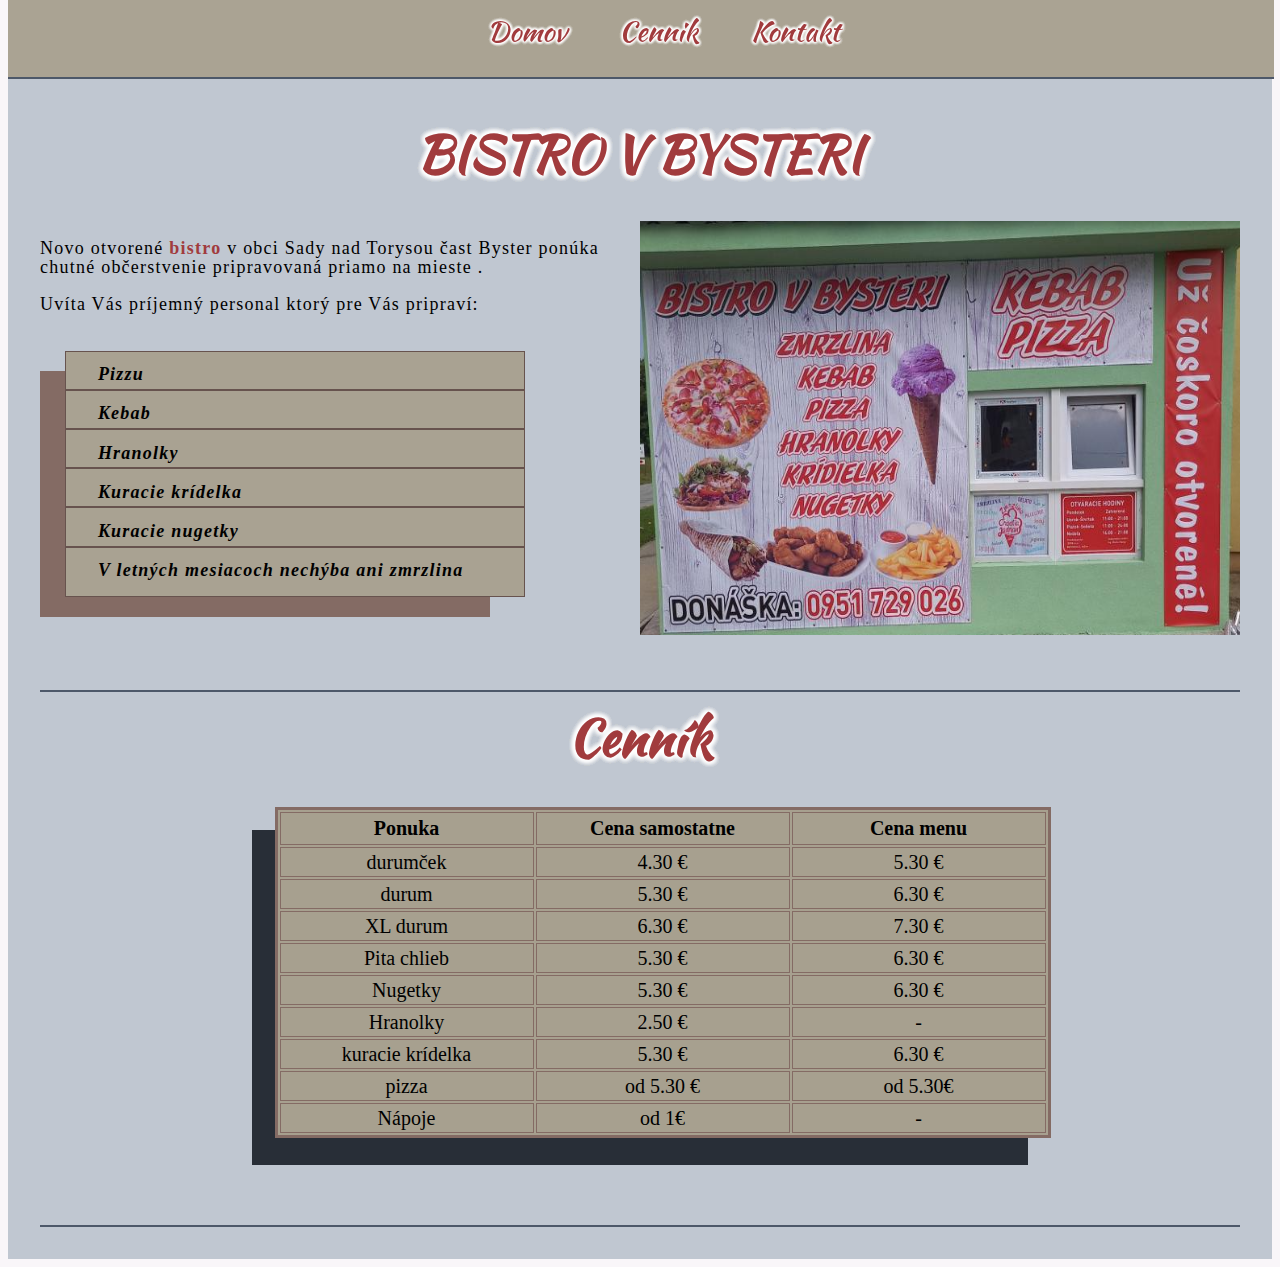
==== index.html @ a3465ba7 "pridanie _general.scss , formatovanie tabulkky" ====
<!DOCTYPE html>
<html lang="en">
<head>
    <meta charset="UTF-8">
    <meta http-equiv="X-UA-Compatible" content="IE=edge">
    <meta name="viewport" content="width=device-width, initial-scale=1.0">
    <link rel="stylesheet" href="scss/style.css">
    <title>Bistro v Bysteri</title>
</head>
<body>
    <nav class="navigation">
         <ul>
            <li> <a href="#">Domov</a></li>
            <li> <a href="#">Cennik </a></li>
            <li> <a href="#">Kontakt </a></li>
        </ul>
    </nav>
    <main>
    <header class="nadpis">
        <h1 class="brand">BISTRO V BYSTERI </h1> 
    </header>
    <div class="container">
        <article class="aboutus">
            <p>Novo otvorené <span>bistro</span> v obci Sady nad Torysou čast Byster ponúka chutné občerstvenie pripravovaná priamo na mieste .</p>
              <p> Uvíta Vás príjemný personal ktorý  pre Vás pripraví: </p>
                    <div class="border">
                        <ul class="menulist">
                            <li>Pizzu </li>
                            <li>Kebab </li>
                            <li>Hranolky</li>
                            <li>Kuracie krídelka </li>
                            <li>Kuracie nugetky</li>
                            <li>V letných mesiacoch nechýba ani zmrzlina </li>
                        </ul>
                    </div>
        </article>

        <img class= "bistro" src="/img/bistro1.png" alt="picture of bistor">
    </div>
    <div class="cennik">
            <h1> Cenník</h1>

    </div>
        <article class="cenniktable">
            <div class="border">
            <table class="table">
                <tr>
                    <th>Ponuka</th>
                    <th>Cena samostatne</th>
                    <th> Cena menu </th>
                </tr>
                <tr>
                    <td>durumček</td>
                    <td>4.30 €</td>
                    <td>5.30 €</td>
                </tr>
                <tr>
                    <td>durum</td>
                    <td>5.30 €</td>
                    <td>6.30 € </td>
                </tr>
                <tr>
                    <td>XL durum</td>
                    <td>6.30 €</td>
                    <td>7.30 €</td>
                </tr>
                <tr>
                    <td>Pita chlieb </td>
                    <td>5.30 €</td>
                    <td>6.30 €</td>
                </tr>
                <tr>
                    <td>Nugetky</td>
                    <td>5.30 €</td>
                    <td>6.30 €</td>
                </tr>
                <tr>
                    <td>Hranolky</td>
                    <td>2.50 €</td>
                    <td> - </td>
                </tr>
                <tr>
                    <td>kuracie krídelka</td>
                    <td>5.30 € </td>
                    <td>6.30 €</td>
                </tr>
                <tr>
                    <td>pizza</td>
                    <td>od 5.30 €</td>
                    <td>od 5.30€</td>
                </tr>
                <tr>
                    <td>Nápoje</td>
                    <td> od 1€ </td>
                    <td> - </td>
                </tr>
               

            </table>
            </div>
        </article>
</main>
</body>


</html>
---- scss/style.css ----
html {
  margin: 0;
  padding: 0;
  -webkit-box-sizing: border-box;
          box-sizing: border-box;
  background-color: #f9f6f9;
  scroll-behavior: smooth;
}

@font-face {
  font-family: KaushanScript;
  src: url(/scss/fonts/KaushanScript.ttf);
}

body {
  font-size: 100%;
  background-color: #c0c7d1;
  line-height: 1.2em;
}

body main {
  margin-top: 4.8em;
  padding: 2em;
}

.navigation ul {
  list-style: none;
  display: -webkit-box;
  display: -ms-flexbox;
  display: flex;
  -webkit-box-orient: horizontal;
  -webkit-box-direction: normal;
      -ms-flex-direction: row;
          flex-direction: row;
  -webkit-box-pack: center;
      -ms-flex-pack: center;
          justify-content: center;
  padding: 1.5em 0.5em 2em 0;
  border-bottom: 0.125em solid #4d5869;
  overflow: hidden;
  position: fixed;
  top: -1.125em;
  width: 98.3%;
  z-index: 200;
  background-color: rgba(167, 160, 143, 0.97);
}

.navigation a {
  text-shadow: 0 0 0.12em #fff, 0 0 0.12em #fff, 0 0 0.12em #fff, 0 0 0.12em #fff, 0 0 0.12em #fff, 0 0 0.12em #fff, 0 0 0.12em #fff, 0 0 0.12em #fff;
  color: #a13b3d;
  font-size: 1.75em;
  padding-left: 1.875em;
  font-family: KaushanScript , 'Lucida Grande', sans-serif;
  text-decoration: none;
  z-index: 250;
}

.navigation:hover, .navigation:active {
  color: #da9b9c;
}

h1 {
  font-family: KaushanScript , 'Lucida Grande', sans-serif;
  font-size: 3.125em;
  color: #a13b3d;
  text-shadow: 0 0 0.12em #fff, 0 0 0.12em #fff, 0 0 0.12em #fff, 0 0 0.12em #fff, 0 0 0.12em #fff, 0 0 0.12em #fff, 0 0 0.12em #fff, 0 0 0.12em #fff;
  text-align: center;
  padding: 0.04em 0 0.48em 0;
}

.container {
  display: -webkit-box;
  display: -ms-flexbox;
  display: flex;
  -webkit-box-orient: horizontal;
  -webkit-box-direction: normal;
      -ms-flex-direction: row;
          flex-direction: row;
  border-bottom: 0.125em solid #4d5869;
  padding-bottom: 3.4375em;
}

span {
  color: #a13b3d;
  font-weight: bold;
}

.aboutus {
  width: 50%;
  font-size: 1.125em;
  letter-spacing: 0.06875em;
}

.aboutus li {
  list-style: none;
  padding: 0.75em 0 0.25em 1.75em;
  background-color: #a9a292;
  width: 104%;
  position: relative;
  top: -1.125em;
  left: -0.8125em;
  border: 1px solid #67534e;
  font-style: italic;
  font-weight: 600;
}

.aboutus li:last-child {
  padding-bottom: 0.875em;
}

.aboutus .border {
  width: 25em;
  background-color: #846b64;
  margin: 0;
  margin-top: 3.125em;
}

.bistro {
  width: 50%;
}

.cenniktable {
  display: -webkit-box;
  display: -ms-flexbox;
  display: flex;
  -webkit-box-pack: center;
      -ms-flex-pack: center;
          justify-content: center;
  width: 100%;
  padding-bottom: 3.75em;
  border-bottom: 0.125em solid #4d5869;
}

.cenniktable .border {
  background-color: #282e37;
  margin-top: 1.5625em;
}

.table {
  display: inline-block;
  border: 0.15625em solid #846b64;
  font-size: 1.25em;
  background-color: #a7a08f;
  position: relative;
  top: -1.125em;
  left: 1.125em;
}

.table th {
  width: 12em;
  height: auto;
  text-align: center;
  padding: 0.30em;
  border: 0.0625em solid #846b64;
}

.table td {
  text-align: center;
  height: auto;
  width: 33%;
  border: 0.05em solid #846b64;
  padding: 0.22em;
}
/*# sourceMappingURL=style.css.map */
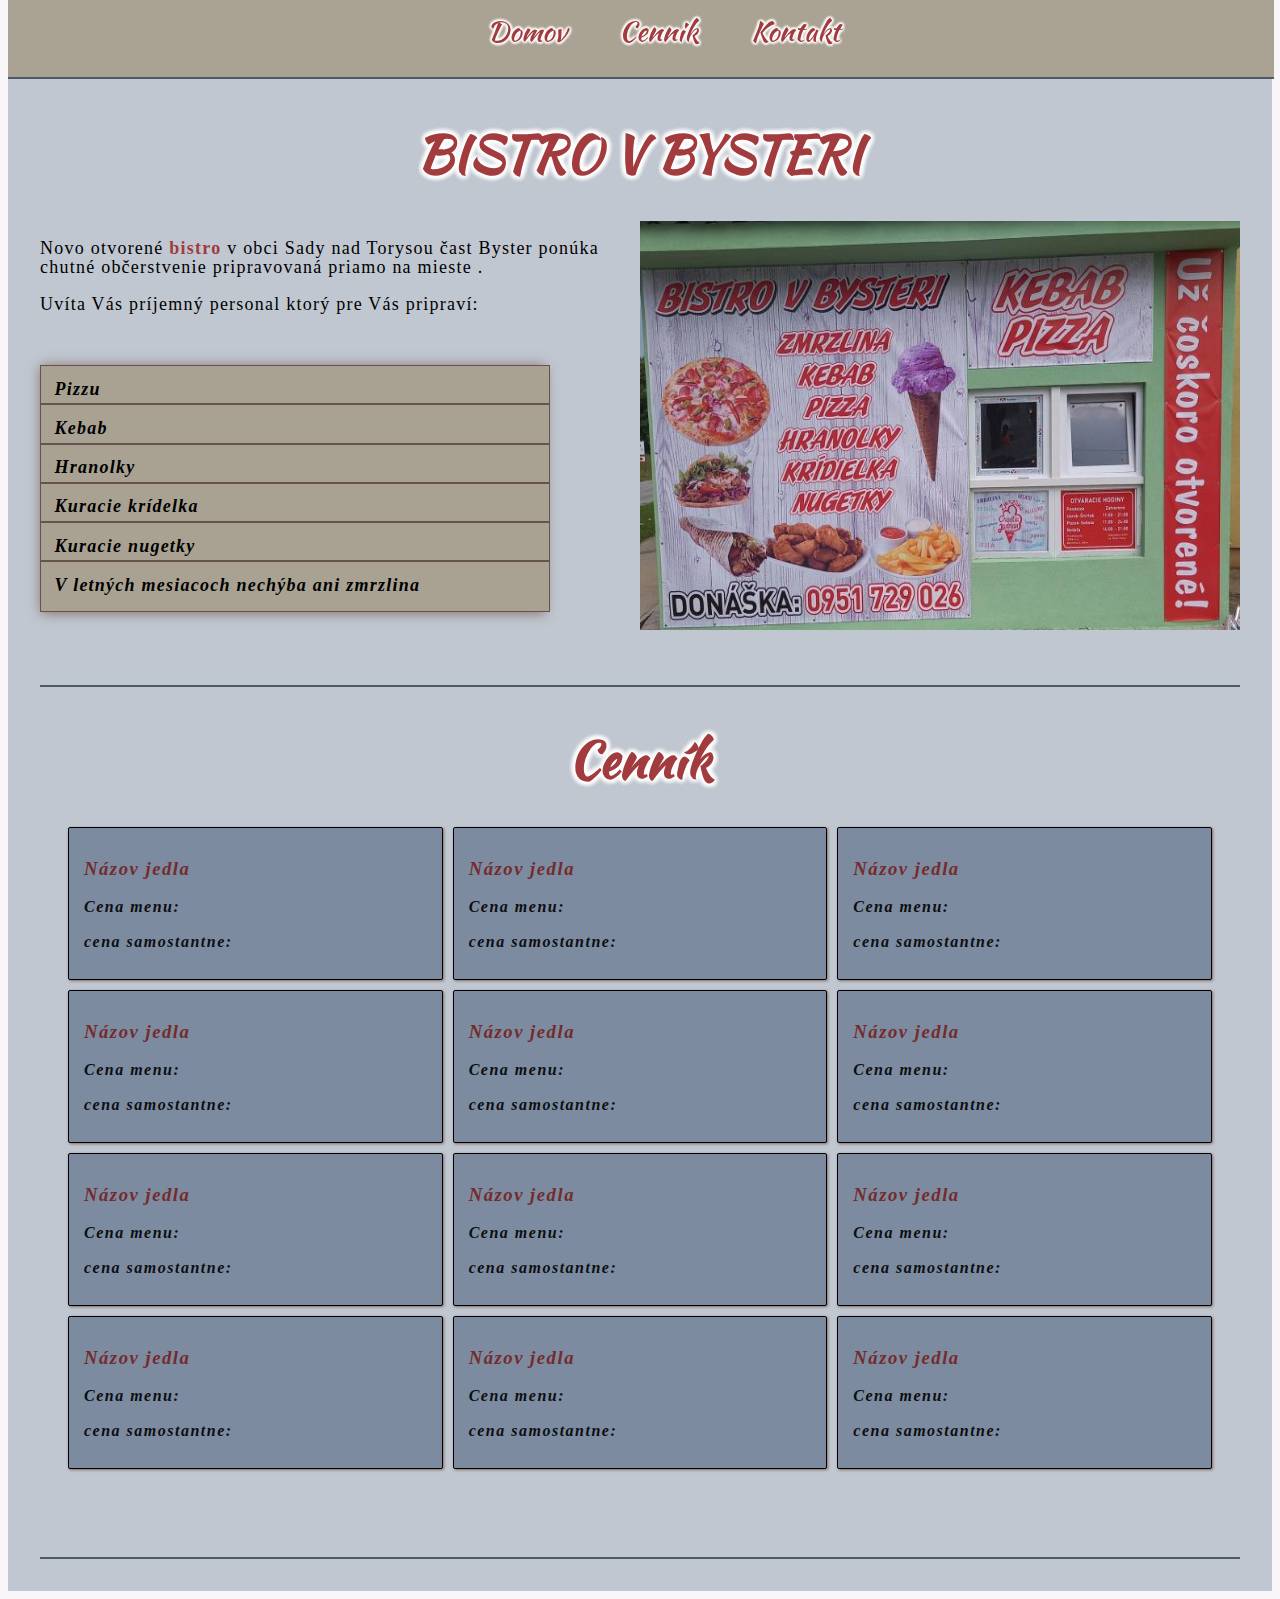
==== commit 028965c5: "zmena cennik rozlozneie uprava do gridu" ====
--- a/index.html
+++ b/index.html
@@ -23,7 +23,6 @@
         <article class="aboutus">
             <p>Novo otvorené <span>bistro</span> v obci Sady nad Torysou čast Byster ponúka chutné občerstvenie pripravovaná priamo na mieste .</p>
               <p> Uvíta Vás príjemný personal ktorý  pre Vás pripraví: </p>
-                    <div class="border">
                         <ul class="menulist">
                             <li>Pizzu </li>
                             <li>Kebab </li>
@@ -32,72 +31,104 @@
                             <li>Kuracie nugetky</li>
                             <li>V letných mesiacoch nechýba ani zmrzlina </li>
                         </ul>
-                    </div>
+                    
         </article>
 
         <img class= "bistro" src="/img/bistro1.png" alt="picture of bistor">
     </div>
     <div class="cennik">
             <h1> Cenník</h1>
-
+        <div class="cennik_grid">
+            <div class="grid_item">
+                <div class="flexovat">
+                <h3>Názov jedla</h3>
+                <p>Cena menu: </p>
+                <p>cena samostantne:</p>
+                </div>
+            </div>
+            <div class="grid_item">
+                <div class="flexovat">
+                <h3>Názov jedla</h3>
+                <p>Cena menu: </p>
+                <p>cena samostantne:</p>
+                </div>
+            </div>
+            <div class="grid_item">
+                <div class="flexovat">
+                <h3>Názov jedla</h3>
+                <p>Cena menu: </p>
+                <p>cena samostantne:</p>
+                </div>
+            </div>
+            <div class="grid_item">
+                <div class="flexovat">
+                <h3>Názov jedla</h3>
+                <p>Cena menu: </p>
+                <p>cena samostantne:</p>
+                </div>
+            </div>
+            <div class="grid_item">
+                <div class="flexovat">
+                <h3>Názov jedla</h3>
+                <p>Cena menu: </p>
+                <p>cena samostantne:</p>
+                </div>
+            </div>
+            <div class="grid_item">
+                <div class="flexovat">
+                <h3>Názov jedla</h3>
+                <p>Cena menu: </p>
+                <p>cena samostantne:</p>
+                </div>
+            </div>
+            <div class="grid_item">
+                <div class="flexovat">
+                <h3>Názov jedla</h3>
+                <p>Cena menu: </p>
+                <p>cena samostantne:</p>
+                </div>
+            </div>
+            <div class="grid_item">
+                <div class="flexovat">
+                <h3>Názov jedla</h3>
+                <p>Cena menu: </p>
+                <p>cena samostantne:</p>
+                </div>
+            </div>
+            <div class="grid_item">
+                <div class="flexovat">
+                <h3>Názov jedla</h3>
+                <p>Cena menu: </p>
+                <p>cena samostantne:</p>
+                </div>
+            </div>
+            <div class="grid_item">
+                <div class="flexovat">
+                <h3>Názov jedla</h3>
+                <p>Cena menu: </p>
+                <p>cena samostantne:</p>
+                </div>
+            </div>
+            <div class="grid_item">
+                <div class="flexovat">
+                <h3>Názov jedla</h3>
+                <p>Cena menu: </p>
+                <p>cena samostantne:</p>
+                </div>
+            </div>
+            <div class="grid_item">
+                <div class="flexovat">
+                <h3>Názov jedla</h3>
+                <p>Cena menu: </p>
+                <p>cena samostantne:</p>
+                </div>
+            </div>
+           
+        </div> 
     </div>
         <article class="cenniktable">
-            <div class="border">
-            <table class="table">
-                <tr>
-                    <th>Ponuka</th>
-                    <th>Cena samostatne</th>
-                    <th> Cena menu </th>
-                </tr>
-                <tr>
-                    <td>durumček</td>
-                    <td>4.30 €</td>
-                    <td>5.30 €</td>
-                </tr>
-                <tr>
-                    <td>durum</td>
-                    <td>5.30 €</td>
-                    <td>6.30 € </td>
-                </tr>
-                <tr>
-                    <td>XL durum</td>
-                    <td>6.30 €</td>
-                    <td>7.30 €</td>
-                </tr>
-                <tr>
-                    <td>Pita chlieb </td>
-                    <td>5.30 €</td>
-                    <td>6.30 €</td>
-                </tr>
-                <tr>
-                    <td>Nugetky</td>
-                    <td>5.30 €</td>
-                    <td>6.30 €</td>
-                </tr>
-                <tr>
-                    <td>Hranolky</td>
-                    <td>2.50 €</td>
-                    <td> - </td>
-                </tr>
-                <tr>
-                    <td>kuracie krídelka</td>
-                    <td>5.30 € </td>
-                    <td>6.30 €</td>
-                </tr>
-                <tr>
-                    <td>pizza</td>
-                    <td>od 5.30 €</td>
-                    <td>od 5.30€</td>
-                </tr>
-                <tr>
-                    <td>Nápoje</td>
-                    <td> od 1€ </td>
-                    <td> - </td>
-                </tr>
-               
 
-            </table>
-            </div>
+            
         </article>
 </main>
 </body>
--- a/scss/style.css
+++ b/scss/style.css
@@ -91,14 +91,15 @@
   letter-spacing: 0.06875em;
 }
 
+.aboutus ul {
+  margin-top: 2.8125em;
+}
+
 .aboutus li {
   list-style: none;
-  padding: 0.75em 0 0.25em 1.75em;
+  padding: 0.75em 0 0.25em 0.75em;
   background-color: #a9a292;
-  width: 104%;
-  position: relative;
-  top: -1.125em;
-  left: -0.8125em;
+  width: 98%;
   border: 1px solid #67534e;
   font-style: italic;
   font-weight: 600;
@@ -108,11 +109,11 @@
   padding-bottom: 0.875em;
 }
 
-.aboutus .border {
-  width: 25em;
-  background-color: #846b64;
-  margin: 0;
-  margin-top: 3.125em;
+.aboutus .menulist {
+  margin-right: 5.3125em;
+  padding-left: 0px;
+  -webkit-box-shadow: 1px 1px 12px #846b64;
+          box-shadow: 1px 1px 12px #846b64;
 }
 
 .bistro {
@@ -134,31 +135,38 @@
 .cenniktable .border {
   background-color: #282e37;
   margin-top: 1.5625em;
+  border-radius: 0.375em;
 }
 
-.table {
-  display: inline-block;
-  border: 0.15625em solid #846b64;
-  font-size: 1.25em;
-  background-color: #a7a08f;
-  position: relative;
-  top: -1.125em;
-  left: 1.125em;
+.cennik {
+  padding: 1.75em;
 }
 
-.table th {
-  width: 12em;
-  height: auto;
-  text-align: center;
-  padding: 0.30em;
-  border: 0.0625em solid #846b64;
+.cennik_grid {
+  display: -ms-grid;
+  display: grid;
+  -ms-grid-columns: 1fr 1fr 1fr;
+      grid-template-columns: 1fr 1fr 1fr;
+  width: 100%;
+  row-gap: 0.625em;
+  -webkit-column-gap: 0.625em;
+          column-gap: 0.625em;
 }
 
-.table td {
-  text-align: center;
-  height: auto;
-  width: 33%;
-  border: 0.05em solid #846b64;
-  padding: 0.22em;
+.cennik_grid .grid_item {
+  border: 1px solid black;
+  background-color: #7c8ba0;
+  padding: 0.75em 0.9375em;
+  -webkit-box-shadow: 1px 1px 3px #846b64;
+          box-shadow: 1px 1px 3px #846b64;
+  border-radius: 0.125em;
+  color: #0c0e11;
+  font-weight: 700;
+  font-style: italic;
+  letter-spacing: 0.09375em;
+}
+
+.cennik_grid h3 {
+  color: #742b2c;
 }
 /*# sourceMappingURL=style.css.map */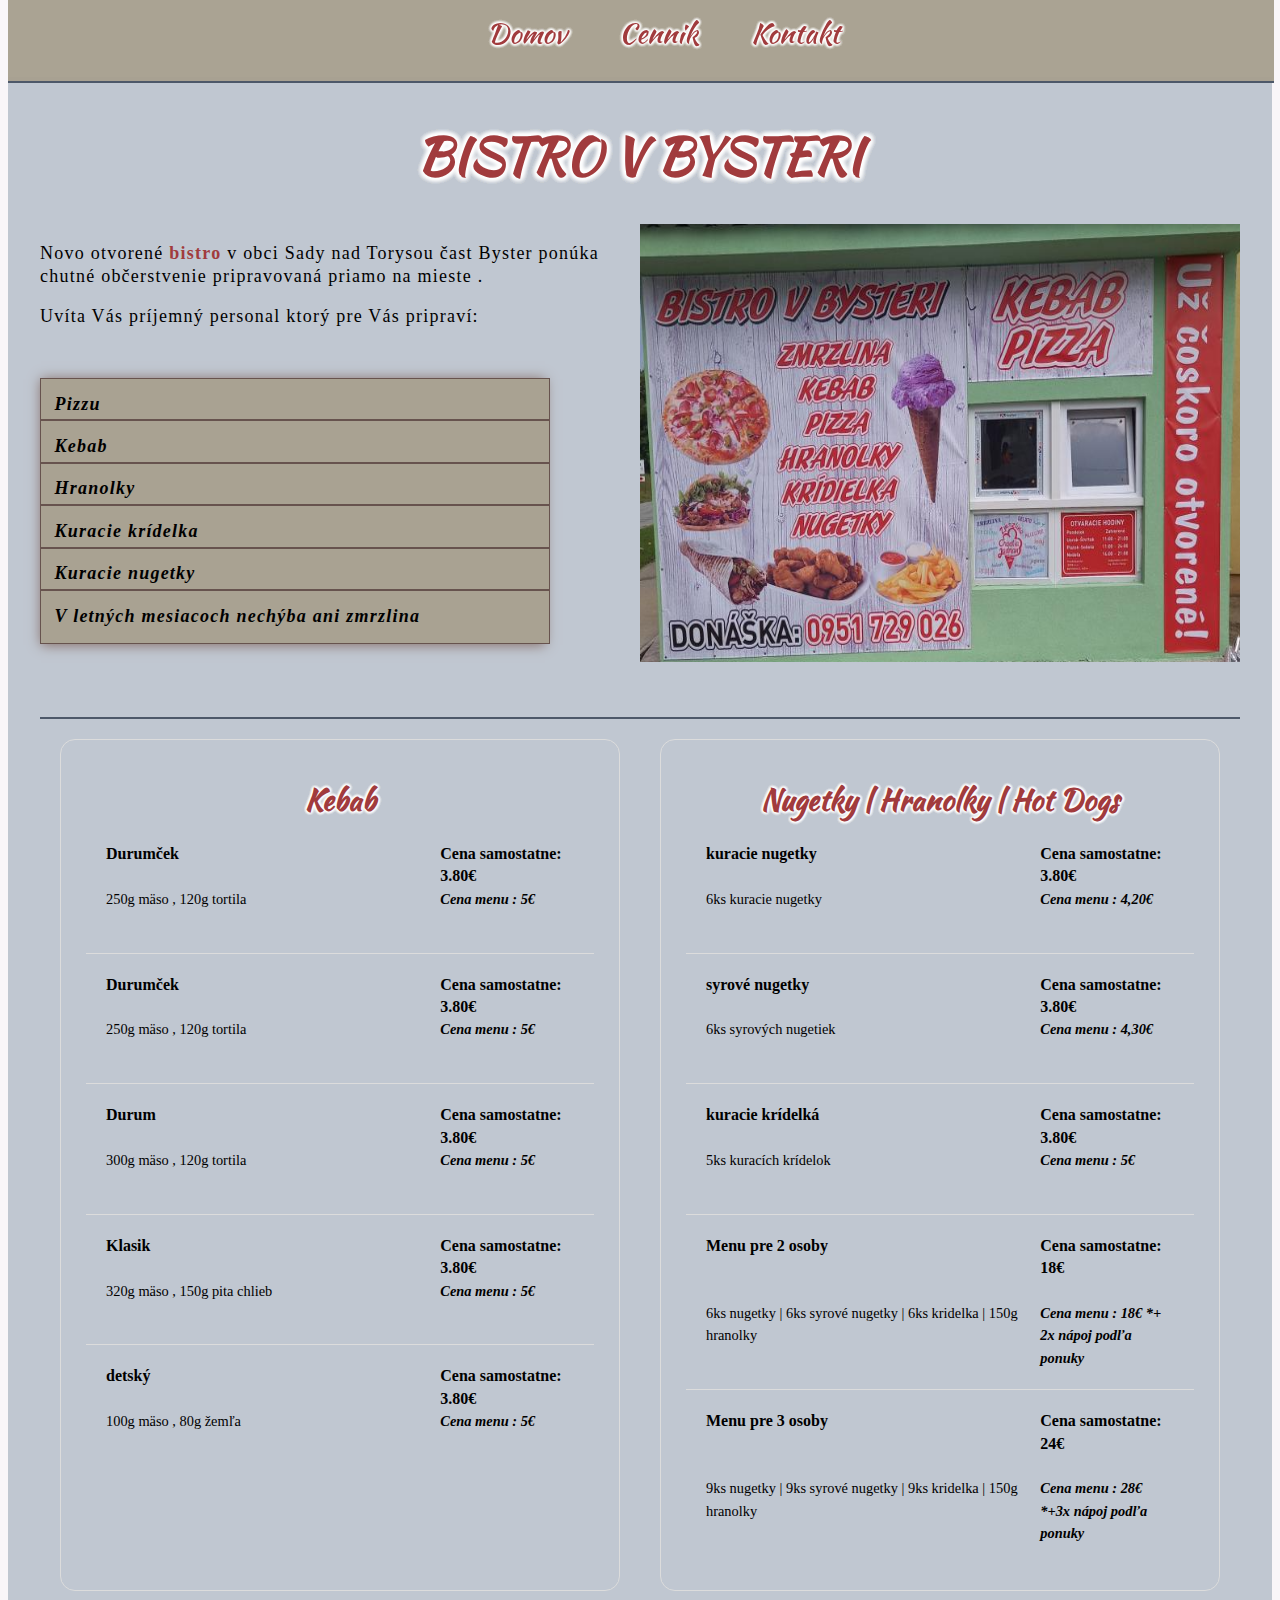
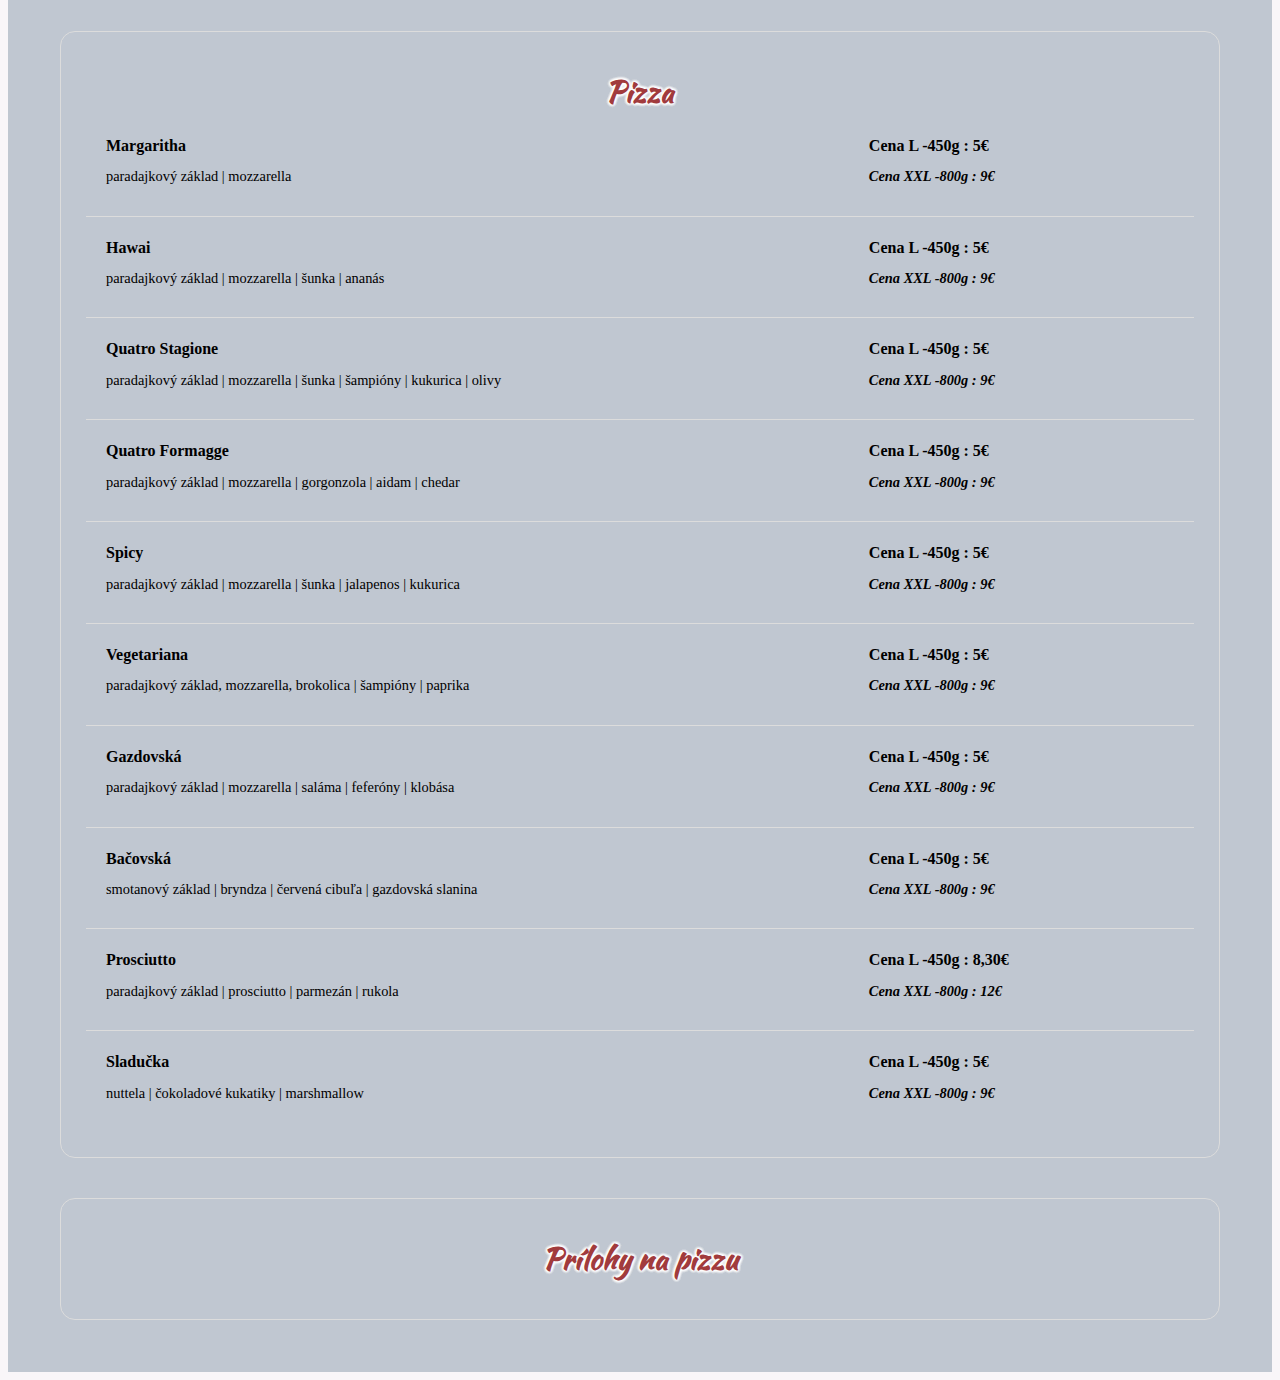
==== commit 18683cfd: "adding of prices" ====
--- a/index.html
+++ b/index.html
@@ -22,7 +22,7 @@
     <div class="container">
         <article class="aboutus">
             <p>Novo otvorené <span>bistro</span> v obci Sady nad Torysou čast Byster ponúka chutné občerstvenie pripravovaná priamo na mieste .</p>
-              <p> Uvíta Vás príjemný personal ktorý  pre Vás pripraví: </p>
+            <p> Uvíta Vás príjemný personal ktorý  pre Vás pripraví: </p>
                         <ul class="menulist">
                             <li>Pizzu </li>
                             <li>Kebab </li>
@@ -34,101 +34,190 @@
                     
         </article>
 
-        <img class= "bistro" src="/img/bistro1.png" alt="picture of bistor">
+        <img class= "bistro" src="./img/bistro1.png" alt="picture of bistor">
     </div>
-    <div class="cennik">
-            <h1> Cenník</h1>
-        <div class="cennik_grid">
-            <div class="grid_item">
-                <div class="flexovat">
-                <h3>Názov jedla</h3>
-                <p>Cena menu: </p>
-                <p>cena samostantne:</p>
-                </div>
-            </div>
-            <div class="grid_item">
-                <div class="flexovat">
-                <h3>Názov jedla</h3>
-                <p>Cena menu: </p>
-                <p>cena samostantne:</p>
-                </div>
-            </div>
-            <div class="grid_item">
-                <div class="flexovat">
-                <h3>Názov jedla</h3>
-                <p>Cena menu: </p>
-                <p>cena samostantne:</p>
-                </div>
-            </div>
-            <div class="grid_item">
-                <div class="flexovat">
-                <h3>Názov jedla</h3>
-                <p>Cena menu: </p>
-                <p>cena samostantne:</p>
-                </div>
-            </div>
-            <div class="grid_item">
-                <div class="flexovat">
-                <h3>Názov jedla</h3>
-                <p>Cena menu: </p>
-                <p>cena samostantne:</p>
-                </div>
-            </div>
-            <div class="grid_item">
-                <div class="flexovat">
-                <h3>Názov jedla</h3>
-                <p>Cena menu: </p>
-                <p>cena samostantne:</p>
-                </div>
-            </div>
-            <div class="grid_item">
-                <div class="flexovat">
-                <h3>Názov jedla</h3>
-                <p>Cena menu: </p>
-                <p>cena samostantne:</p>
-                </div>
-            </div>
-            <div class="grid_item">
-                <div class="flexovat">
-                <h3>Názov jedla</h3>
-                <p>Cena menu: </p>
-                <p>cena samostantne:</p>
-                </div>
-            </div>
-            <div class="grid_item">
-                <div class="flexovat">
-                <h3>Názov jedla</h3>
-                <p>Cena menu: </p>
-                <p>cena samostantne:</p>
-                </div>
-            </div>
-            <div class="grid_item">
-                <div class="flexovat">
-                <h3>Názov jedla</h3>
-                <p>Cena menu: </p>
-                <p>cena samostantne:</p>
-                </div>
-            </div>
-            <div class="grid_item">
-                <div class="flexovat">
-                <h3>Názov jedla</h3>
-                <p>Cena menu: </p>
-                <p>cena samostantne:</p>
-                </div>
-            </div>
-            <div class="grid_item">
-                <div class="flexovat">
-                <h3>Názov jedla</h3>
-                <p>Cena menu: </p>
-                <p>cena samostantne:</p>
-                </div>
-            </div>
-           
-        </div> 
-    </div>
-        <article class="cenniktable">
-
+
+    <article class="price">
+        <div class="foodcategory">
+            <h2 class="category_descripton">Kebab</h2>
+            <div class="grid">
+                <div class="grid_item">
+                    <div class="name">Durumček</div>
+                    <div class="weight">250g mäso , 120g tortila</div>
+                    <div class="price_menu">Cena menu : 5€</div>
+                    <div class="price_alone">Cena samostatne: 3.80€</div>
+                </div>
+            </div>
+            <div class="grid">
+                <div class="grid_item">
+                    <div class="name">Durumček</div>
+                    <div class="weight">250g mäso , 120g tortila</div>
+                    <div class="price_menu">Cena menu : 5€</div>
+                    <div class="price_alone">Cena samostatne: 3.80€</div>
+                </div>
+            </div>
+            <div class="grid">
+                <div class="grid_item">
+                    <div class="name">Durum</div>
+                    <div class="weight">300g mäso , 120g tortila</div>
+                    <div class="price_menu">Cena menu : 5€</div>
+                    <div class="price_alone">Cena samostatne: 3.80€</div>
+                </div>
+            </div>
+            <div class="grid">
+                <div class="grid_item">
+                    <div class="name">Klasik</div>
+                    <div class="weight">320g mäso , 150g pita chlieb</div>
+                    <div class="price_menu">Cena menu : 5€</div>
+                    <div class="price_alone">Cena samostatne: 3.80€</div>
+                </div>
+            </div>
+            <div class="grid">
+                <div class="grid_item">
+                    <div class="name">detský</div>
+                    <div class="weight">100g mäso , 80g žemľa</div>
+                    <div class="price_menu">Cena menu : 5€</div>
+                    <div class="price_alone">Cena samostatne: 3.80€</div>
+                </div>
+            </div>
             
+        </div>
+        <div class="foodcategory">
+            <h2 class="category_descripton">Nugetky | Hranolky | Hot Dogs</h2>
+            <div class="grid">
+                <div class="grid_item">
+                    <div class="name">kuracie nugetky</div>
+                    <div class="weight">6ks kuracie nugetky </div>
+                    <div class="price_menu">Cena menu : 4,20€</div>
+                    <div class="price_alone">Cena samostatne: 3.80€</div>
+                </div>
+            </div>
+            <div class="grid">
+                <div class="grid_item">
+                    <div class="name">syrové  nugetky</div>
+                    <div class="weight"> 6ks syrových nugetiek </div>
+                    <div class="price_menu">Cena menu : 4,30€</div>
+                    <div class="price_alone">Cena samostatne: 3.80€</div>
+                </div>
+            </div>
+            <div class="grid">
+                <div class="grid_item">
+                    <div class="name">kuracie krídelká</div>
+                    <div class="weight">5ks kuracích krídelok </div>
+                    <div class="price_menu">Cena menu : 5€</div>
+                    <div class="price_alone">Cena samostatne: 3.80€</div>
+                </div>
+            </div>
+            <div class="grid">
+                <div class="grid_item">
+                    <div class="name">Menu pre 2 osoby </div>
+                    <div class="weight"> 6ks nugetky | 6ks syrové nugetky | 6ks kridelka | 150g hranolky  </div>
+                    <div class="price_menu">Cena menu : 18€ *+ 2x nápoj podľa ponuky</div>
+                    <div class="price_alone">Cena samostatne: 18€</div>
+                </div>
+            </div>
+            <div class="grid">
+                <div class="grid_item">
+                    <div class="name">Menu pre 3 osoby </div>
+                    <div class="weight"> 9ks nugetky | 9ks syrové nugetky | 9ks kridelka | 150g hranolky  </div>
+                    <div class="price_menu">Cena menu : 28€ *+3x nápoj podľa ponuky</div>
+                    <div class="price_alone">Cena samostatne: 24€</div>
+                </div>
+            </div>
+        </div>
+
+        <div class="foodcategory pizza">
+            <h2 class="category_descripton "> Pizza</h2>
+                <div class="grid">
+                    <div class="grid_item">
+                        <div class="name"> Margaritha </div>
+                        <div class="weight"> paradajkový základ | mozzarella </div>
+                        <div class="price_menu">Cena XXL -800g : 9€ </div>
+                        <div class="price_alone">Cena L -450g : 5€</div>
+                </div>
+            </div>
+                <div class="grid">
+                    <div class="grid_item">
+                        <div class="name"> Hawai </div>
+                        <div class="weight"> paradajkový základ | mozzarella | šunka | ananás </div>
+                        <div class="price_menu">Cena XXL -800g : 9€ </div>
+                        <div class="price_alone">Cena L -450g : 5€</div>
+                </div>
+            </div>
+                <div class="grid">
+                    <div class="grid_item">
+                        <div class="name"> Quatro Stagione </div>
+                        <div class="weight"> paradajkový základ | mozzarella  | šunka | šampióny  | kukurica | olivy </div>
+                        <div class="price_menu">Cena XXL -800g : 9€ </div>
+                        <div class="price_alone">Cena L -450g : 5€</div>
+                </div>
+            </div>
+                <div class="grid">
+                    <div class="grid_item">
+                        <div class="name"> Quatro Formagge </div>
+                        <div class="weight"> paradajkový základ | mozzarella | gorgonzola | aidam | chedar </div>
+                        <div class="price_menu">Cena XXL -800g : 9€ </div>
+                        <div class="price_alone">Cena L -450g : 5€</div>
+                </div>
+            </div>
+                <div class="grid">
+                    <div class="grid_item">
+                        <div class="name"> Spicy </div>
+                        <div class="weight"> paradajkový základ | mozzarella | šunka | jalapenos | kukurica </div>
+                        <div class="price_menu">Cena XXL -800g : 9€ </div>
+                        <div class="price_alone">Cena L -450g : 5€</div>
+                </div>
+            </div>
+                <div class="grid">
+                    <div class="grid_item">
+                        <div class="name"> Vegetariana </div>
+                        <div class="weight"> paradajkový základ, mozzarella, brokolica | šampióny | paprika </div>
+                        <div class="price_menu">Cena XXL -800g : 9€ </div>
+                        <div class="price_alone">Cena L -450g : 5€</div>
+                </div>
+            </div>
+                <div class="grid">
+                    <div class="grid_item">
+                        <div class="name"> Gazdovská </div>
+                        <div class="weight"> paradajkový základ | mozzarella | saláma | feferóny | klobása </div>
+                        <div class="price_menu">Cena XXL -800g : 9€ </div>
+                        <div class="price_alone">Cena L -450g : 5€</div>
+                </div>
+            </div>
+                <div class="grid">
+                    <div class="grid_item">
+                        <div class="name"> Bačovská  </div>
+                        <div class="weight"> smotanový základ | bryndza | červená cibuľa | gazdovská slanina </div>
+                        <div class="price_menu">Cena XXL -800g : 9€ </div>
+                        <div class="price_alone">Cena L -450g : 5€</div>
+                </div>
+            </div>
+                <div class="grid">
+                    <div class="grid_item">
+                        <div class="name"> Prosciutto </div>
+                        <div class="weight"> paradajkový základ | prosciutto | parmezán | rukola </div>
+                        <div class="price_menu">Cena XXL -800g : 12€ </div>
+                        <div class="price_alone">Cena L -450g : 8,30€</div>
+                </div>
+            </div>
+                <div class="grid">
+                    <div class="grid_item">
+                        <div class="name"> Sladučka</div>
+                        <div class="weight"> nuttela | čokoladové kukatiky | marshmallow  </div>
+                        <div class="price_menu">Cena XXL -800g : 9€ </div>
+                        <div class="price_alone">Cena L -450g : 5€</div>
+                </div>
+            </div>
+        
+        </div>
+
+        <div class="foodcategory pizza_add">
+            <h2 class="category_descripton"> Prílohy na pizzu </h2>
+
+        
+
+    </article>
+    
         </article>
 </main>
 </body>
--- a/scss/style.css
+++ b/scss/style.css
@@ -15,7 +15,7 @@
 body {
   font-size: 100%;
   background-color: #c0c7d1;
-  line-height: 1.2em;
+  line-height: 1.4em;
 }
 
 body main {
@@ -138,35 +138,96 @@
   border-radius: 0.375em;
 }
 
-.cennik {
-  padding: 1.75em;
-}
-
-.cennik_grid {
+.price {
   display: -ms-grid;
   display: grid;
-  -ms-grid-columns: 1fr 1fr 1fr;
-      grid-template-columns: 1fr 1fr 1fr;
-  width: 100%;
-  row-gap: 0.625em;
-  -webkit-column-gap: 0.625em;
-          column-gap: 0.625em;
-}
-
-.cennik_grid .grid_item {
-  border: 1px solid black;
-  background-color: #7c8ba0;
-  padding: 0.75em 0.9375em;
-  -webkit-box-shadow: 1px 1px 3px #846b64;
-          box-shadow: 1px 1px 3px #846b64;
-  border-radius: 0.125em;
-  color: #0c0e11;
+  -ms-grid-columns: 1fr 1fr;
+      grid-template-columns: 1fr 1fr;
+  height: 100%;
+  max-width: 100%;
+  -webkit-box-pack: center;
+      -ms-flex-pack: center;
+          justify-content: center;
+}
+
+.foodcategory {
+  border: 1px solid #dcdcdc;
+  border-radius: 0.9375em;
+  padding: 1.5625em;
+  margin: 1.25em;
+}
+
+.foodcategory.pizza {
+  -ms-grid-column: 1;
+  -ms-grid-column-span: 2;
+  grid-column: 1/3;
+  -ms-grid-row: 2;
+  -ms-grid-row-span: 1;
+  grid-row: 2/3;
+}
+
+.foodcategory.pizza_add {
+  -ms-grid-column: 1;
+  -ms-grid-column-span: 2;
+  grid-column: 1/3;
+}
+
+.category_descripton {
+  text-shadow: 0 0 0.12em #fff, 0 0 0.12em #fff, 0 0 0.12em #fff, 0 0 0.12em #fff, 0 0 0.12em #fff, 0 0 0.12em #fff, 0 0 0.12em #fff, 0 0 0.12em #fff;
+  font-weight: 900;
+  font-size: 180%;
+  text-align: center;
+  font-family: KaushanScript, 'Lucida Grande', sans-serif;
+  color: #a13b3d;
+}
+
+.grid {
+  border-bottom: 1px solid #dcdcdc;
+}
+
+.grid:nth-last-child(1) {
+  border-bottom: none;
+}
+
+.grid_item {
+  display: -ms-grid;
+  display: grid;
+  -ms-grid-columns: 1.5fr 0.6fr;
+      grid-template-columns: 1.5fr 0.6fr;
+  -ms-grid-rows: 1fr 1fr;
+      grid-template-rows: 1fr 1fr;
+  padding: 0.5em;
+  margin: 0.75em;
+}
+
+.grid_item .name {
+  -ms-grid-row: 1;
+  -ms-grid-row-span: 1;
+  grid-row: 1/2;
+  font-weight: 900;
+  padding-bottom: 0.5em;
+}
+
+.grid_item .weight {
+  -ms-grid-row: 2;
+  -ms-grid-row-span: 1;
+  grid-row: 2/3;
+  font-size: 90%;
+}
+
+.grid_item .price_menu {
+  -ms-grid-column: 2;
+  -ms-grid-column-span: 1;
+  grid-column: 2/3;
+  -ms-grid-row: 2;
+  -ms-grid-row-span: 1;
+  grid-row: 2/3;
+  font-size: 90%;
+  font-style: italic;
   font-weight: 700;
-  font-style: italic;
-  letter-spacing: 0.09375em;
-}
-
-.cennik_grid h3 {
-  color: #742b2c;
+}
+
+.grid_item .price_alone {
+  font-weight: 900;
 }
 /*# sourceMappingURL=style.css.map */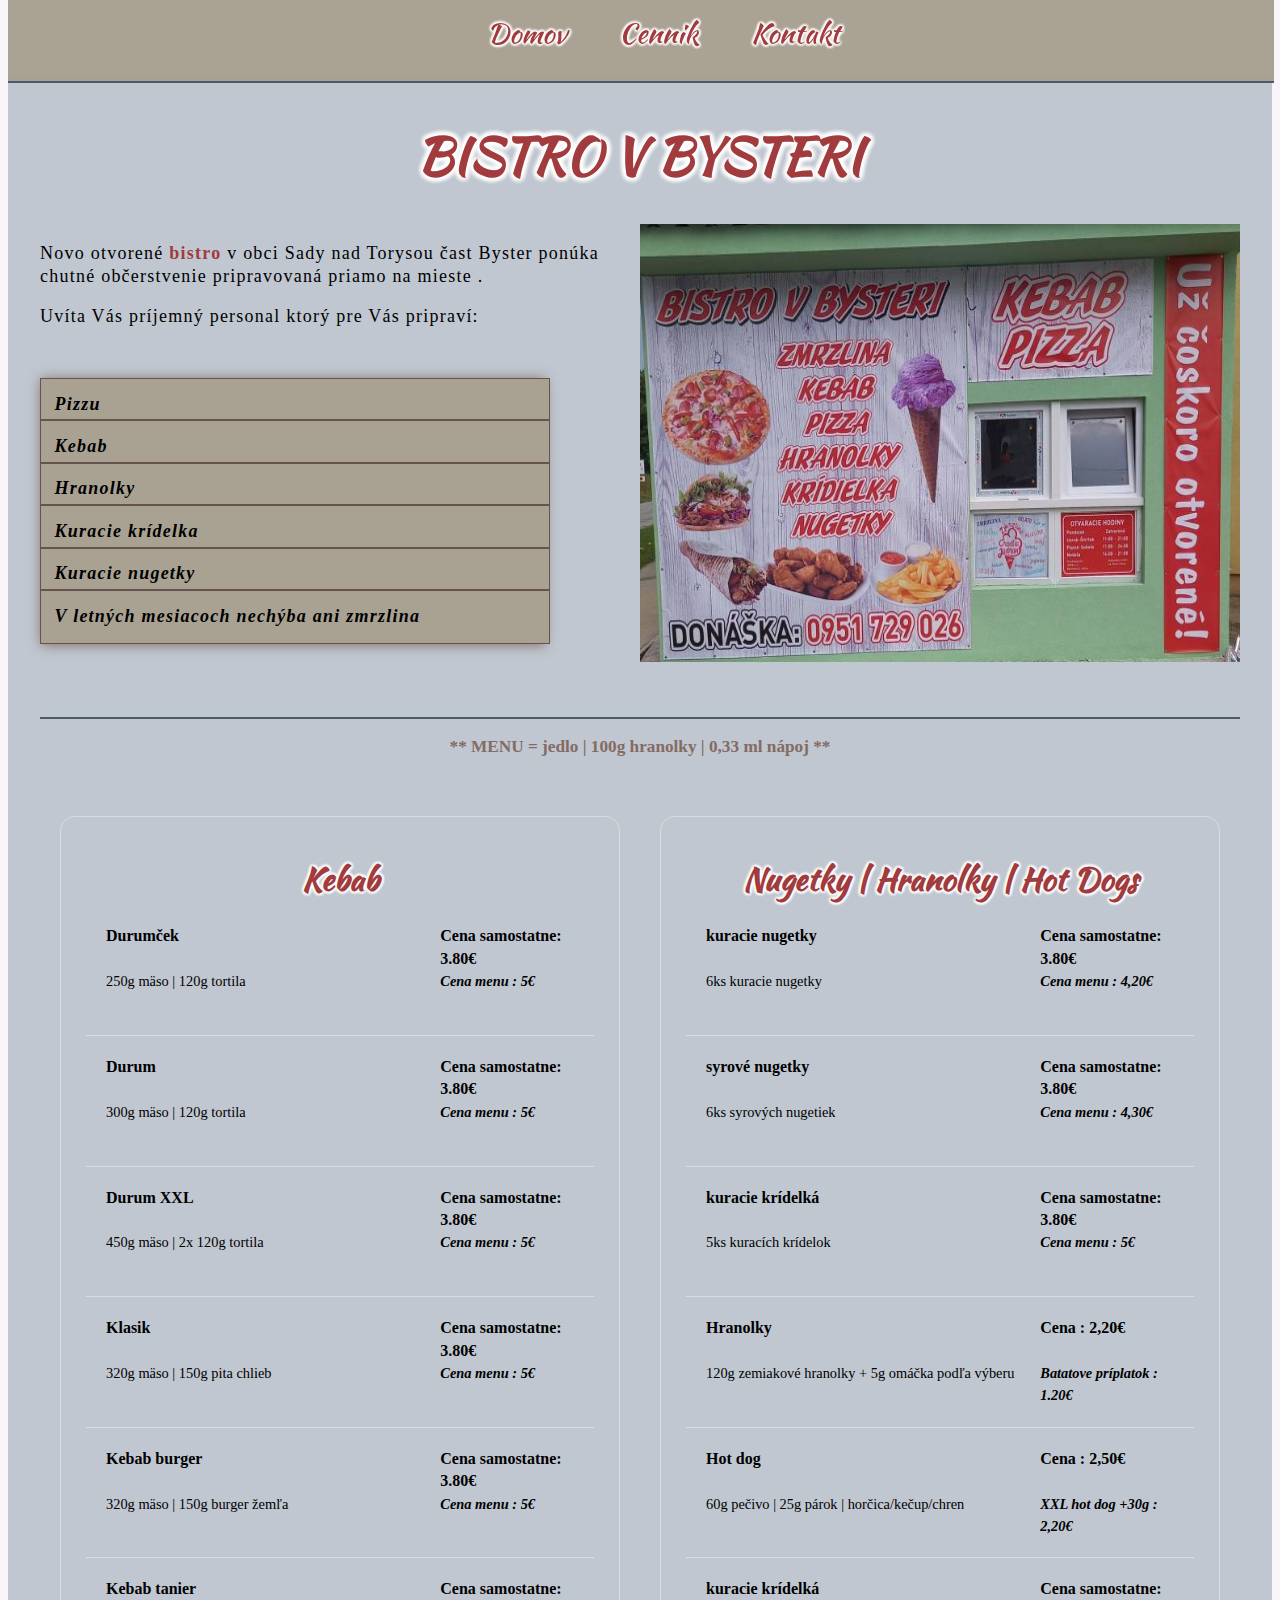
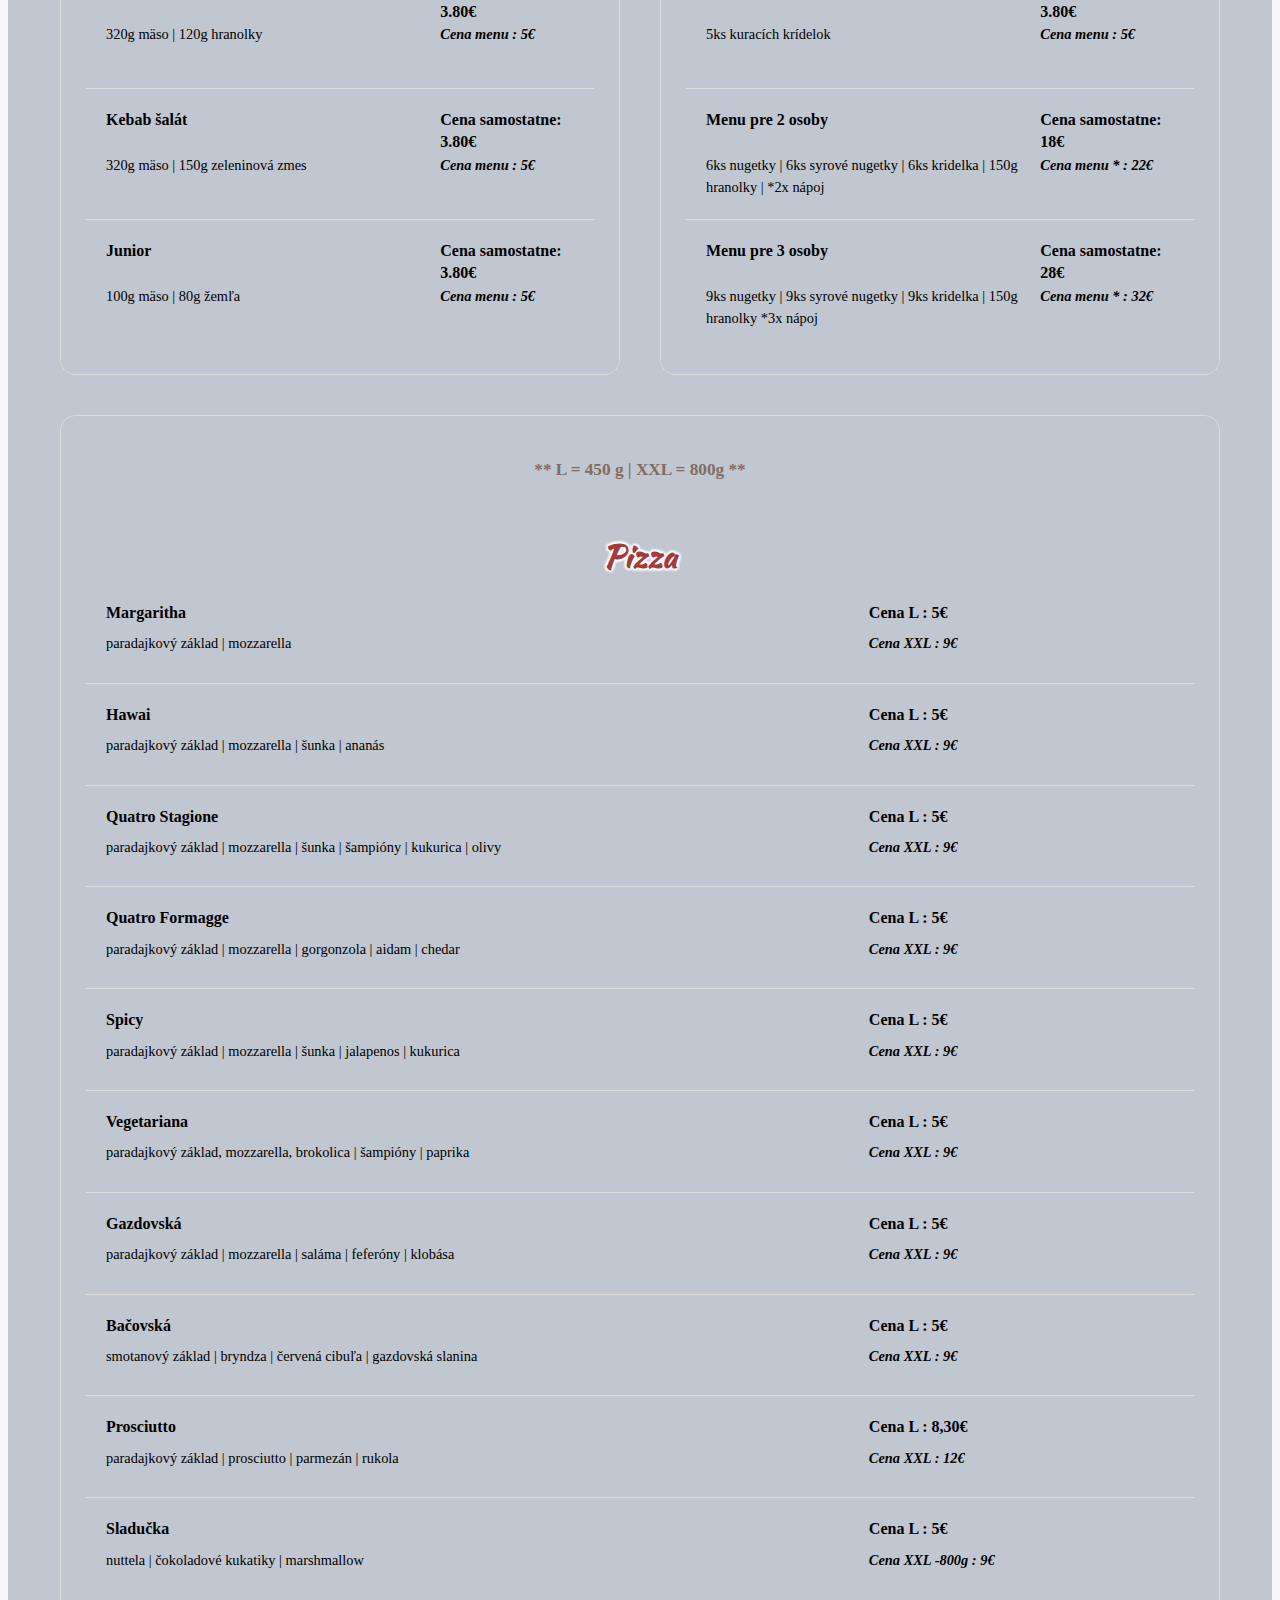
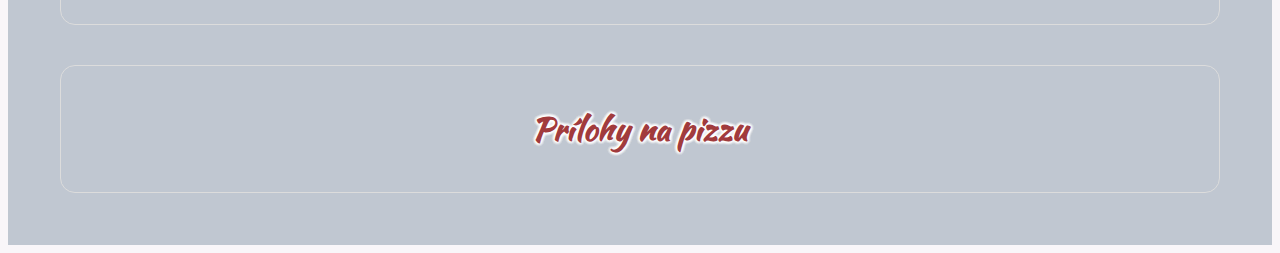
==== commit 3e831b17: "adding notes about menu/weight of pizza" ====
--- a/index.html
+++ b/index.html
@@ -38,20 +38,14 @@
     </div>
 
     <article class="price">
+        <div class="menu_note"><h3> ** MENU =  jedlo  | 100g hranolky | 0,33 ml nápoj **</h3></div>
         <div class="foodcategory">
+            
             <h2 class="category_descripton">Kebab</h2>
             <div class="grid">
                 <div class="grid_item">
                     <div class="name">Durumček</div>
-                    <div class="weight">250g mäso , 120g tortila</div>
-                    <div class="price_menu">Cena menu : 5€</div>
-                    <div class="price_alone">Cena samostatne: 3.80€</div>
-                </div>
-            </div>
-            <div class="grid">
-                <div class="grid_item">
-                    <div class="name">Durumček</div>
-                    <div class="weight">250g mäso , 120g tortila</div>
+                    <div class="weight">250g mäso | 120g tortila</div>
                     <div class="price_menu">Cena menu : 5€</div>
                     <div class="price_alone">Cena samostatne: 3.80€</div>
                 </div>
@@ -59,7 +53,15 @@
             <div class="grid">
                 <div class="grid_item">
                     <div class="name">Durum</div>
-                    <div class="weight">300g mäso , 120g tortila</div>
+                    <div class="weight">300g mäso | 120g tortila</div>
+                    <div class="price_menu">Cena menu : 5€</div>
+                    <div class="price_alone">Cena samostatne: 3.80€</div>
+                </div>
+            </div>
+            <div class="grid">
+                <div class="grid_item">
+                    <div class="name">Durum XXL </div>
+                    <div class="weight">450g mäso | 2x 120g tortila</div>
                     <div class="price_menu">Cena menu : 5€</div>
                     <div class="price_alone">Cena samostatne: 3.80€</div>
                 </div>
@@ -67,19 +69,44 @@
             <div class="grid">
                 <div class="grid_item">
                     <div class="name">Klasik</div>
-                    <div class="weight">320g mäso , 150g pita chlieb</div>
-                    <div class="price_menu">Cena menu : 5€</div>
-                    <div class="price_alone">Cena samostatne: 3.80€</div>
-                </div>
-            </div>
-            <div class="grid">
-                <div class="grid_item">
-                    <div class="name">detský</div>
-                    <div class="weight">100g mäso , 80g žemľa</div>
-                    <div class="price_menu">Cena menu : 5€</div>
-                    <div class="price_alone">Cena samostatne: 3.80€</div>
-                </div>
-            </div>
+                    <div class="weight">320g mäso | 150g pita chlieb</div>
+                    <div class="price_menu">Cena menu : 5€</div>
+                    <div class="price_alone">Cena samostatne: 3.80€</div>
+                </div>
+            </div>
+            <div class="grid">
+                <div class="grid_item">
+                    <div class="name">Kebab burger</div>
+                    <div class="weight">320g mäso | 150g burger žemľa</div>
+                    <div class="price_menu">Cena menu : 5€</div>
+                    <div class="price_alone">Cena samostatne: 3.80€</div>
+                </div>
+            </div>
+            <div class="grid">
+                <div class="grid_item">
+                    <div class="name">Kebab tanier</div>
+                    <div class="weight">320g mäso | 120g hranolky </div>
+                    <div class="price_menu">Cena menu : 5€</div>
+                    <div class="price_alone">Cena samostatne: 3.80€</div>
+                </div>
+            </div>
+            <div class="grid">
+                <div class="grid_item">
+                    <div class="name">Kebab šalát</div>
+                    <div class="weight">320g mäso | 150g zeleninová zmes</div>
+                    <div class="price_menu">Cena menu : 5€</div>
+                    <div class="price_alone">Cena samostatne: 3.80€</div>
+                </div>
+            </div>
+            <div class="grid">
+                <div class="grid_item">
+                    <div class="name">Junior</div>
+                    <div class="weight">100g mäso | 80g žemľa</div>
+                    <div class="price_menu">Cena menu : 5€</div>
+                    <div class="price_alone">Cena samostatne: 3.80€</div>
+                </div>
+            </div>
+            
             
         </div>
         <div class="foodcategory">
@@ -110,94 +137,119 @@
             </div>
             <div class="grid">
                 <div class="grid_item">
+                    <div class="name">Hranolky</div>
+                    <div class="weight">120g  zemiakové hranolky + 5g omáčka podľa výberu </div>
+                    <div class="price_menu">Batatove príplatok : 1.20€</div>
+                    <div class="price_alone">Cena : 2,20€</div>
+                </div>
+            </div>
+            <div class="grid">
+                <div class="grid_item">
+                    <div class="name">Hot dog </div>
+                    <div class="weight">60g pečivo | 25g párok | horčica/kečup/chren </div>
+                    <div class="price_menu">XXL hot dog +30g : 2,20€</div>
+                    <div class="price_alone">Cena : 2,50€</div>
+                </div>
+            </div>
+            <div class="grid">
+                <div class="grid_item">
+                    <div class="name">kuracie krídelká</div>
+                    <div class="weight">5ks kuracích krídelok </div>
+                    <div class="price_menu">Cena menu : 5€</div>
+                    <div class="price_alone">Cena samostatne: 3.80€</div>
+                </div>
+            </div>
+            <div class="grid">
+                <div class="grid_item">
                     <div class="name">Menu pre 2 osoby </div>
-                    <div class="weight"> 6ks nugetky | 6ks syrové nugetky | 6ks kridelka | 150g hranolky  </div>
-                    <div class="price_menu">Cena menu : 18€ *+ 2x nápoj podľa ponuky</div>
+                    <div class="weight"> 6ks nugetky | 6ks syrové nugetky | 6ks kridelka | 150g hranolky | *2x nápoj  </div>
+                    <div class="price_menu">Cena menu * : 22€ </div>
                     <div class="price_alone">Cena samostatne: 18€</div>
                 </div>
             </div>
             <div class="grid">
                 <div class="grid_item">
                     <div class="name">Menu pre 3 osoby </div>
-                    <div class="weight"> 9ks nugetky | 9ks syrové nugetky | 9ks kridelka | 150g hranolky  </div>
-                    <div class="price_menu">Cena menu : 28€ *+3x nápoj podľa ponuky</div>
-                    <div class="price_alone">Cena samostatne: 24€</div>
+                    <div class="weight"> 9ks nugetky | 9ks syrové nugetky | 9ks kridelka | 150g hranolky *3x nápoj </div>
+                    <div class="price_menu">Cena menu * : 32€ </div>
+                    <div class="price_alone">Cena samostatne: 28€</div>
                 </div>
             </div>
         </div>
 
         <div class="foodcategory pizza">
+            <div class="menu_note"><h3> ** L  =  450 g  | XXL = 800g **</h3></div>
             <h2 class="category_descripton "> Pizza</h2>
                 <div class="grid">
                     <div class="grid_item">
                         <div class="name"> Margaritha </div>
                         <div class="weight"> paradajkový základ | mozzarella </div>
-                        <div class="price_menu">Cena XXL -800g : 9€ </div>
-                        <div class="price_alone">Cena L -450g : 5€</div>
+                        <div class="price_menu">Cena XXL  : 9€ </div>
+                        <div class="price_alone">Cena L  : 5€</div>
                 </div>
             </div>
                 <div class="grid">
                     <div class="grid_item">
                         <div class="name"> Hawai </div>
                         <div class="weight"> paradajkový základ | mozzarella | šunka | ananás </div>
-                        <div class="price_menu">Cena XXL -800g : 9€ </div>
-                        <div class="price_alone">Cena L -450g : 5€</div>
+                        <div class="price_menu">Cena XXL  : 9€ </div>
+                        <div class="price_alone">Cena L  : 5€</div>
                 </div>
             </div>
                 <div class="grid">
                     <div class="grid_item">
                         <div class="name"> Quatro Stagione </div>
                         <div class="weight"> paradajkový základ | mozzarella  | šunka | šampióny  | kukurica | olivy </div>
-                        <div class="price_menu">Cena XXL -800g : 9€ </div>
-                        <div class="price_alone">Cena L -450g : 5€</div>
+                        <div class="price_menu">Cena XXL  : 9€ </div>
+                        <div class="price_alone">Cena L  : 5€</div>
                 </div>
             </div>
                 <div class="grid">
                     <div class="grid_item">
                         <div class="name"> Quatro Formagge </div>
                         <div class="weight"> paradajkový základ | mozzarella | gorgonzola | aidam | chedar </div>
-                        <div class="price_menu">Cena XXL -800g : 9€ </div>
-                        <div class="price_alone">Cena L -450g : 5€</div>
+                        <div class="price_menu">Cena XXL  : 9€ </div>
+                        <div class="price_alone">Cena L  : 5€</div>
                 </div>
             </div>
                 <div class="grid">
                     <div class="grid_item">
                         <div class="name"> Spicy </div>
                         <div class="weight"> paradajkový základ | mozzarella | šunka | jalapenos | kukurica </div>
-                        <div class="price_menu">Cena XXL -800g : 9€ </div>
-                        <div class="price_alone">Cena L -450g : 5€</div>
+                        <div class="price_menu">Cena XXL  : 9€ </div>
+                        <div class="price_alone">Cena L  : 5€</div>
                 </div>
             </div>
                 <div class="grid">
                     <div class="grid_item">
                         <div class="name"> Vegetariana </div>
                         <div class="weight"> paradajkový základ, mozzarella, brokolica | šampióny | paprika </div>
-                        <div class="price_menu">Cena XXL -800g : 9€ </div>
-                        <div class="price_alone">Cena L -450g : 5€</div>
+                        <div class="price_menu">Cena XXL  : 9€ </div>
+                        <div class="price_alone">Cena L  : 5€</div>
                 </div>
             </div>
                 <div class="grid">
                     <div class="grid_item">
                         <div class="name"> Gazdovská </div>
                         <div class="weight"> paradajkový základ | mozzarella | saláma | feferóny | klobása </div>
-                        <div class="price_menu">Cena XXL -800g : 9€ </div>
-                        <div class="price_alone">Cena L -450g : 5€</div>
+                        <div class="price_menu">Cena XXL  : 9€ </div>
+                        <div class="price_alone">Cena L  : 5€</div>
                 </div>
             </div>
                 <div class="grid">
                     <div class="grid_item">
                         <div class="name"> Bačovská  </div>
                         <div class="weight"> smotanový základ | bryndza | červená cibuľa | gazdovská slanina </div>
-                        <div class="price_menu">Cena XXL -800g : 9€ </div>
-                        <div class="price_alone">Cena L -450g : 5€</div>
+                        <div class="price_menu">Cena XXL  : 9€ </div>
+                        <div class="price_alone">Cena L  : 5€</div>
                 </div>
             </div>
                 <div class="grid">
                     <div class="grid_item">
                         <div class="name"> Prosciutto </div>
                         <div class="weight"> paradajkový základ | prosciutto | parmezán | rukola </div>
-                        <div class="price_menu">Cena XXL -800g : 12€ </div>
-                        <div class="price_alone">Cena L -450g : 8,30€</div>
+                        <div class="price_menu">Cena XXL  : 12€ </div>
+                        <div class="price_alone">Cena L  : 8,30€</div>
                 </div>
             </div>
                 <div class="grid">
@@ -205,7 +257,7 @@
                         <div class="name"> Sladučka</div>
                         <div class="weight"> nuttela | čokoladové kukatiky | marshmallow  </div>
                         <div class="price_menu">Cena XXL -800g : 9€ </div>
-                        <div class="price_alone">Cena L -450g : 5€</div>
+                        <div class="price_alone">Cena L  : 5€</div>
                 </div>
             </div>
         
--- a/scss/style.css
+++ b/scss/style.css
@@ -161,9 +161,9 @@
   -ms-grid-column: 1;
   -ms-grid-column-span: 2;
   grid-column: 1/3;
-  -ms-grid-row: 2;
-  -ms-grid-row-span: 1;
-  grid-row: 2/3;
+  -ms-grid-row: 3;
+  -ms-grid-row-span: 1;
+  grid-row: 3/4;
 }
 
 .foodcategory.pizza_add {
@@ -172,10 +172,21 @@
   grid-column: 1/3;
 }
 
+.menu_note {
+  text-align: center;
+  -ms-grid-column: 1;
+  -ms-grid-column-span: 2;
+  grid-column: 1/3;
+  font-size: 92%;
+  color: #846b64;
+  font-weight: 400;
+  padding-bottom: 1.375em;
+}
+
 .category_descripton {
   text-shadow: 0 0 0.12em #fff, 0 0 0.12em #fff, 0 0 0.12em #fff, 0 0 0.12em #fff, 0 0 0.12em #fff, 0 0 0.12em #fff, 0 0 0.12em #fff, 0 0 0.12em #fff;
   font-weight: 900;
-  font-size: 180%;
+  font-size: 200%;
   text-align: center;
   font-family: KaushanScript, 'Lucida Grande', sans-serif;
   color: #a13b3d;
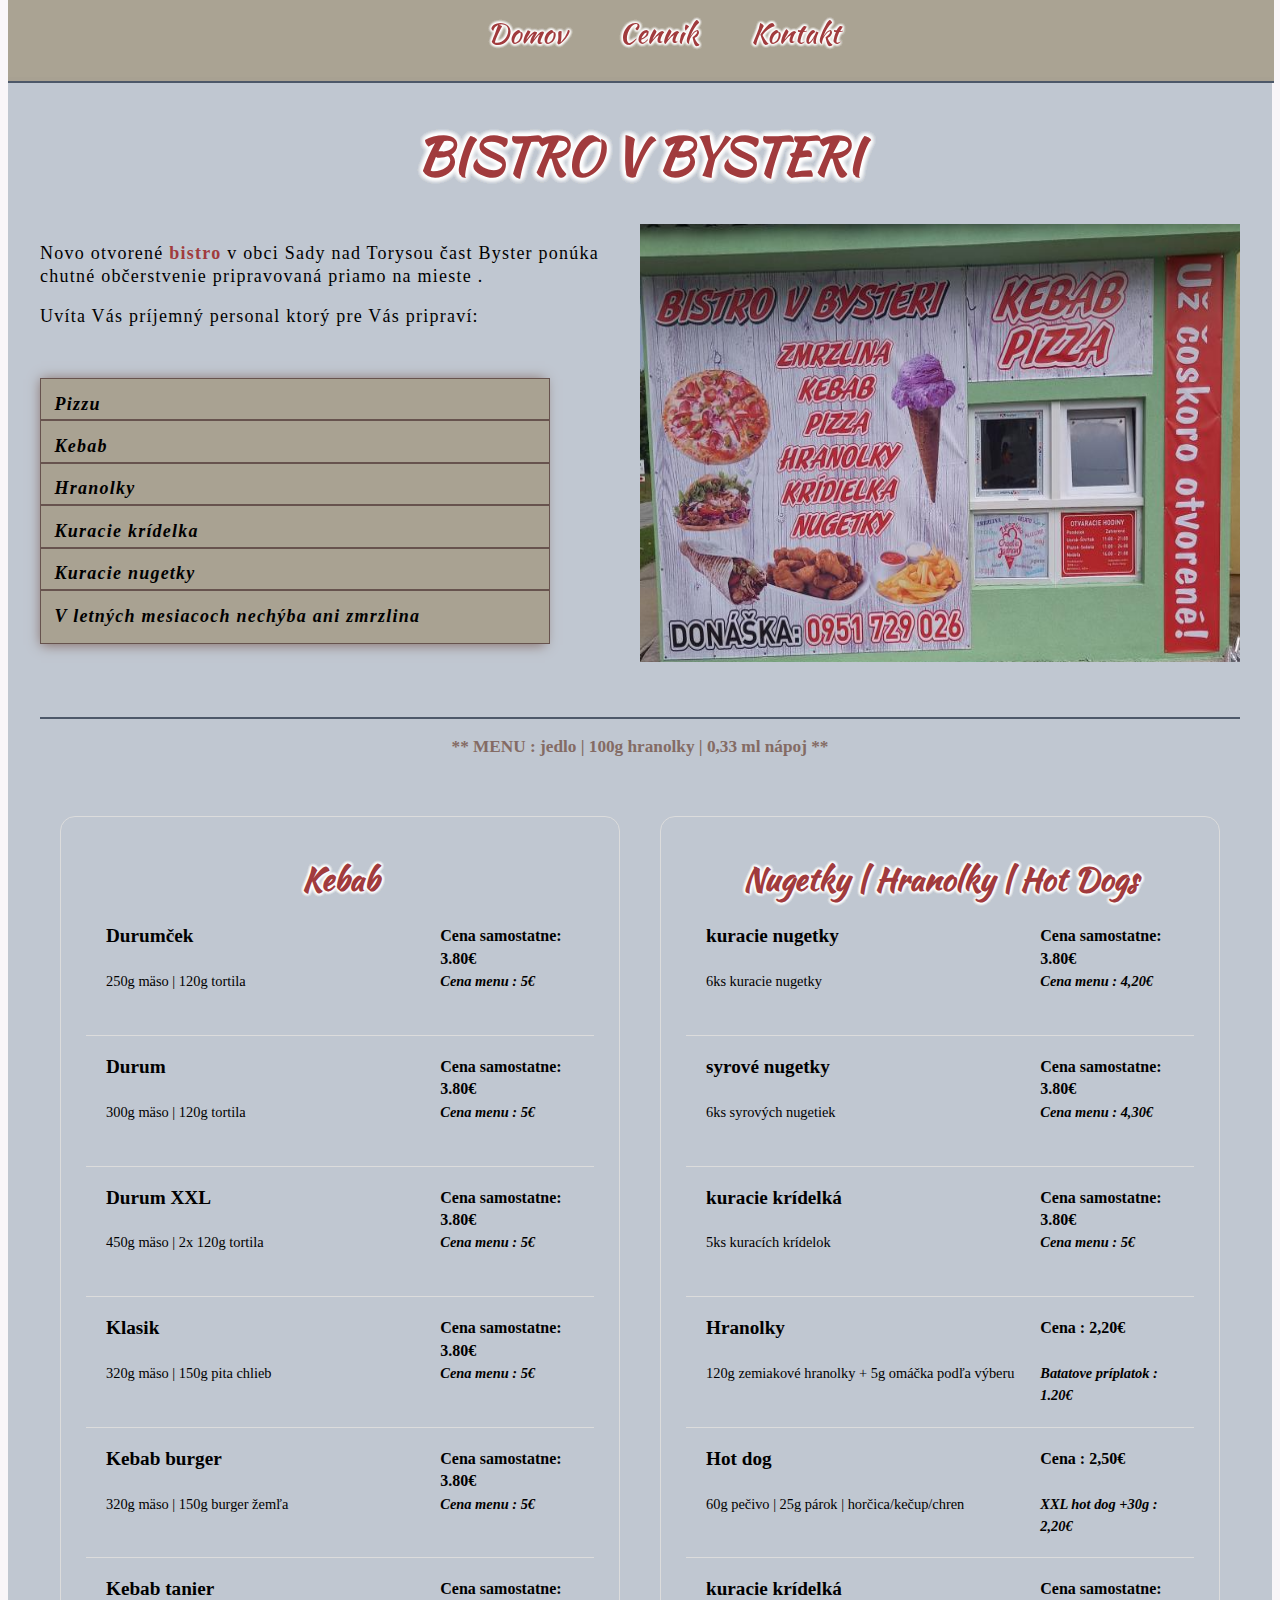
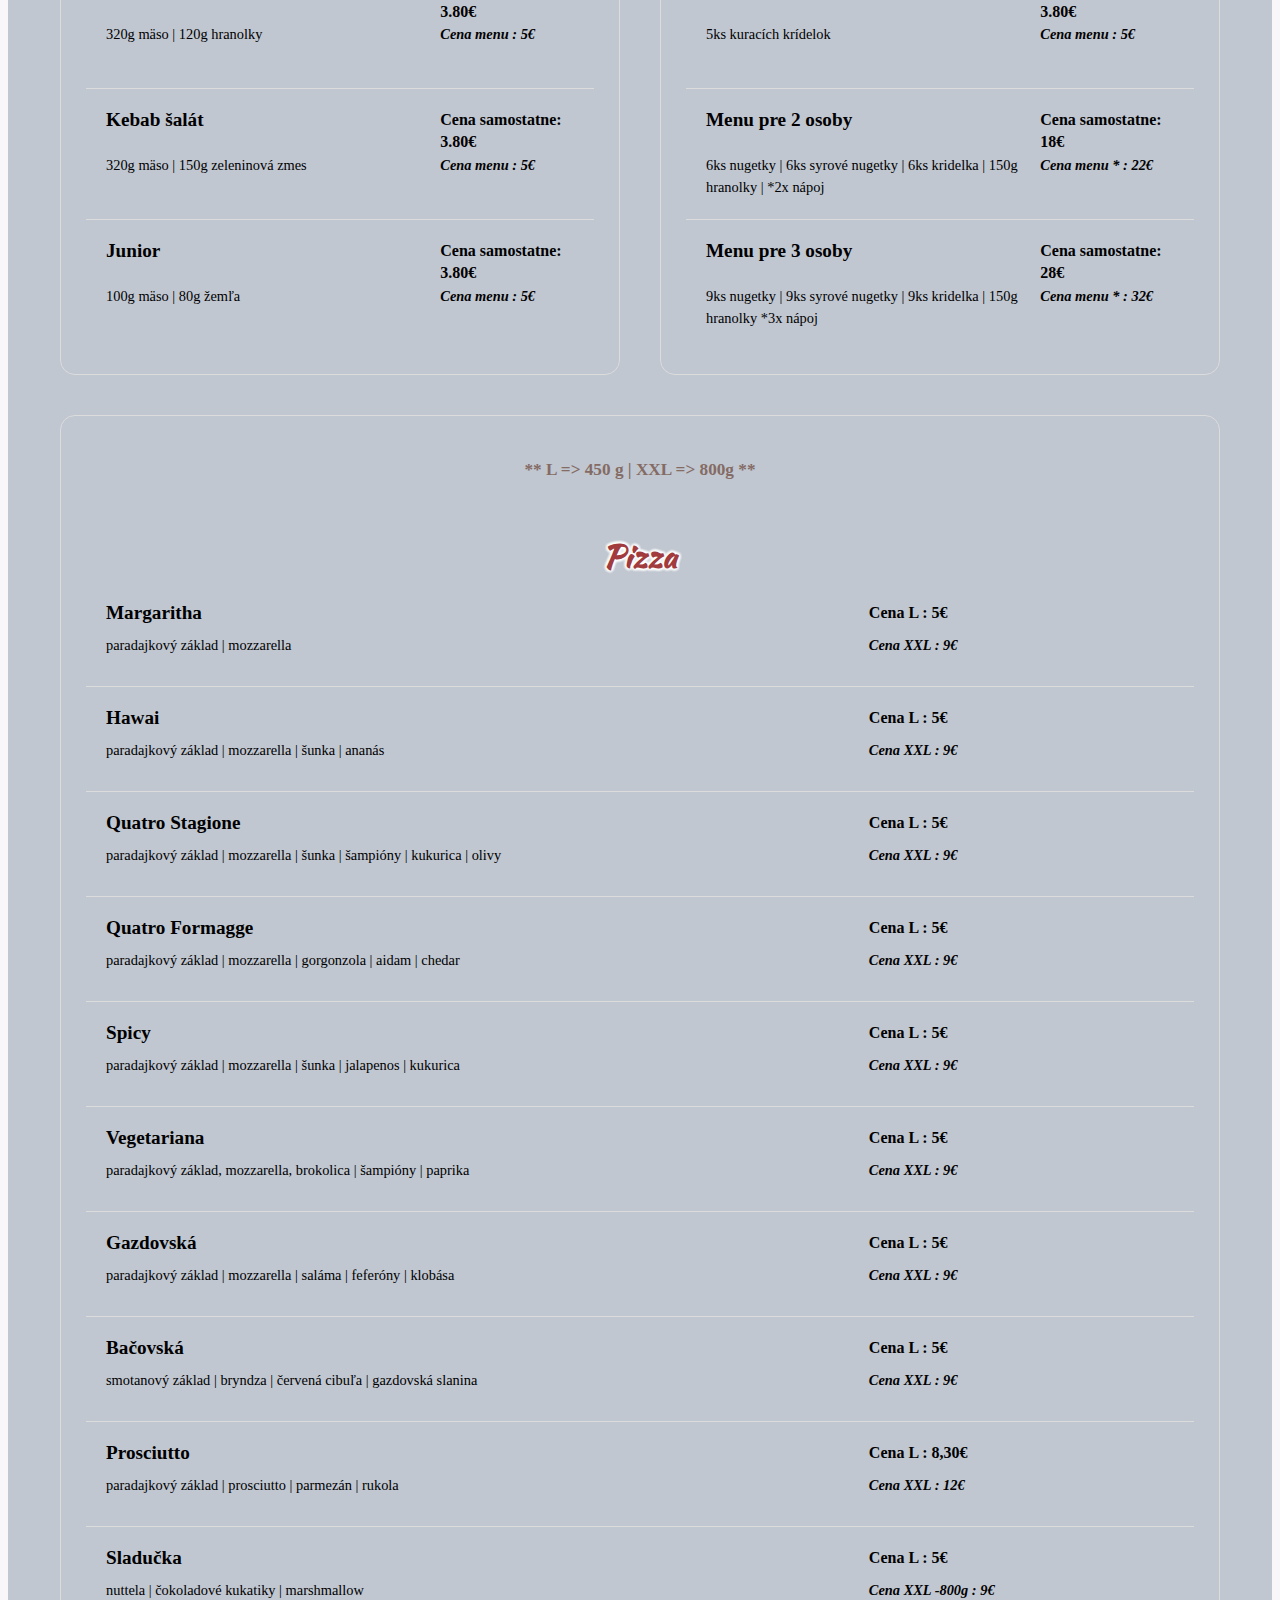
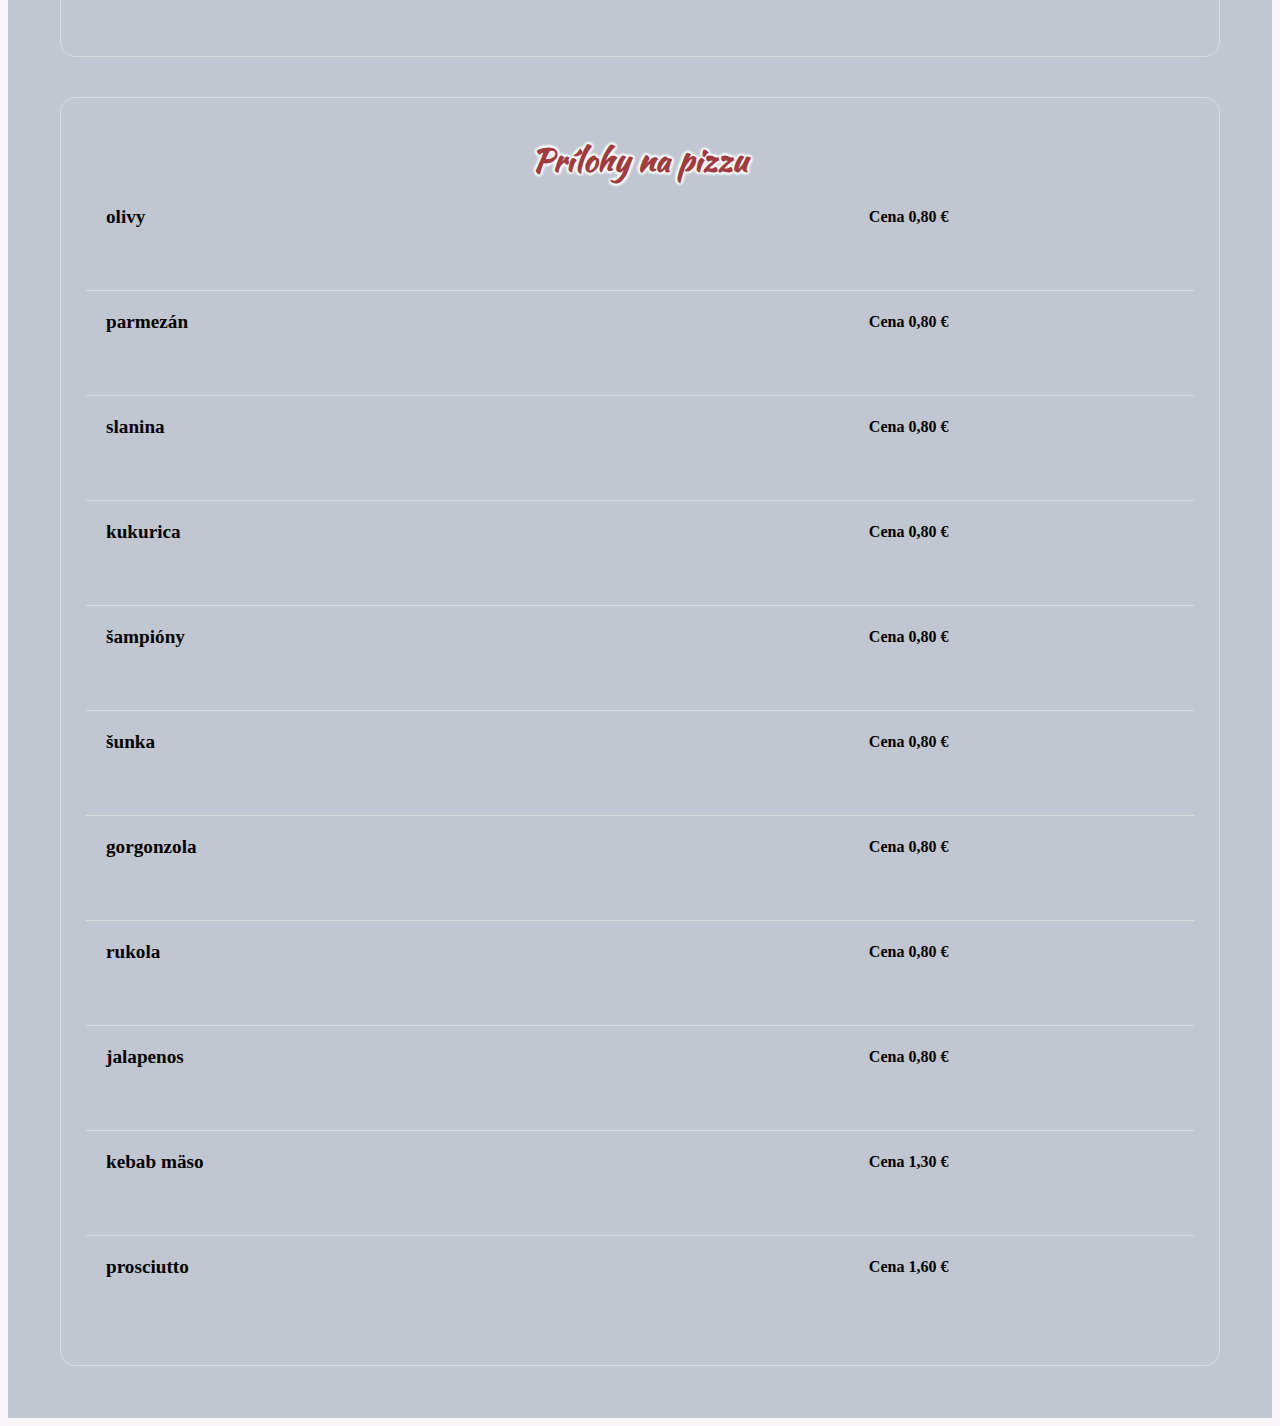
==== commit 2bfd1e57: "price for sidedish" ====
--- a/index.html
+++ b/index.html
@@ -1,278 +1,368 @@
 <!DOCTYPE html>
 <html lang="en">
-<head>
-    <meta charset="UTF-8">
-    <meta http-equiv="X-UA-Compatible" content="IE=edge">
-    <meta name="viewport" content="width=device-width, initial-scale=1.0">
-    <link rel="stylesheet" href="scss/style.css">
+  <head>
+    <meta charset="UTF-8" />
+    <meta http-equiv="X-UA-Compatible" content="IE=edge" />
+    <meta name="viewport" content="width=device-width, initial-scale=1.0" />
+    <link rel="stylesheet" href="scss/style.css" />
     <title>Bistro v Bysteri</title>
-</head>
-<body>
+  </head>
+  <body>
     <nav class="navigation">
-         <ul>
-            <li> <a href="#">Domov</a></li>
-            <li> <a href="#">Cennik </a></li>
-            <li> <a href="#">Kontakt </a></li>
-        </ul>
+      <ul>
+        <li><a href="#">Domov</a></li>
+        <li><a href="#">Cennik </a></li>
+        <li><a href="#">Kontakt </a></li>
+      </ul>
     </nav>
     <main>
-    <header class="nadpis">
-        <h1 class="brand">BISTRO V BYSTERI </h1> 
-    </header>
-    <div class="container">
+      <header class="nadpis">
+        <h1 class="brand">BISTRO V BYSTERI</h1>
+      </header>
+      <div class="container">
         <article class="aboutus">
-            <p>Novo otvorené <span>bistro</span> v obci Sady nad Torysou čast Byster ponúka chutné občerstvenie pripravovaná priamo na mieste .</p>
-            <p> Uvíta Vás príjemný personal ktorý  pre Vás pripraví: </p>
-                        <ul class="menulist">
-                            <li>Pizzu </li>
-                            <li>Kebab </li>
-                            <li>Hranolky</li>
-                            <li>Kuracie krídelka </li>
-                            <li>Kuracie nugetky</li>
-                            <li>V letných mesiacoch nechýba ani zmrzlina </li>
-                        </ul>
-                    
+          <p>
+            Novo otvorené <span>bistro</span> v obci Sady nad Torysou čast
+            Byster ponúka chutné občerstvenie pripravovaná priamo na mieste .
+          </p>
+          <p>Uvíta Vás príjemný personal ktorý pre Vás pripraví:</p>
+          <ul class="menulist">
+            <li>Pizzu</li>
+            <li>Kebab</li>
+            <li>Hranolky</li>
+            <li>Kuracie krídelka</li>
+            <li>Kuracie nugetky</li>
+            <li>V letných mesiacoch nechýba ani zmrzlina</li>
+          </ul>
         </article>
 
-        <img class= "bistro" src="./img/bistro1.png" alt="picture of bistor">
-    </div>
+        <img class="bistro" src="./img/bistro1.png" alt="picture of bistor" />
+      </div>
 
-    <article class="price">
-        <div class="menu_note"><h3> ** MENU =  jedlo  | 100g hranolky | 0,33 ml nápoj **</h3></div>
+      <article class="price">
+        <div class="menu_note">
+          <h3>** MENU : jedlo | 100g hranolky | 0,33 ml nápoj **</h3>
+        </div>
         <div class="foodcategory">
-            
-            <h2 class="category_descripton">Kebab</h2>
-            <div class="grid">
-                <div class="grid_item">
-                    <div class="name">Durumček</div>
-                    <div class="weight">250g mäso | 120g tortila</div>
-                    <div class="price_menu">Cena menu : 5€</div>
-                    <div class="price_alone">Cena samostatne: 3.80€</div>
-                </div>
-            </div>
-            <div class="grid">
-                <div class="grid_item">
-                    <div class="name">Durum</div>
-                    <div class="weight">300g mäso | 120g tortila</div>
-                    <div class="price_menu">Cena menu : 5€</div>
-                    <div class="price_alone">Cena samostatne: 3.80€</div>
-                </div>
-            </div>
-            <div class="grid">
-                <div class="grid_item">
-                    <div class="name">Durum XXL </div>
-                    <div class="weight">450g mäso | 2x 120g tortila</div>
-                    <div class="price_menu">Cena menu : 5€</div>
-                    <div class="price_alone">Cena samostatne: 3.80€</div>
-                </div>
-            </div>
-            <div class="grid">
-                <div class="grid_item">
-                    <div class="name">Klasik</div>
-                    <div class="weight">320g mäso | 150g pita chlieb</div>
-                    <div class="price_menu">Cena menu : 5€</div>
-                    <div class="price_alone">Cena samostatne: 3.80€</div>
-                </div>
-            </div>
-            <div class="grid">
-                <div class="grid_item">
-                    <div class="name">Kebab burger</div>
-                    <div class="weight">320g mäso | 150g burger žemľa</div>
-                    <div class="price_menu">Cena menu : 5€</div>
-                    <div class="price_alone">Cena samostatne: 3.80€</div>
-                </div>
-            </div>
-            <div class="grid">
-                <div class="grid_item">
-                    <div class="name">Kebab tanier</div>
-                    <div class="weight">320g mäso | 120g hranolky </div>
-                    <div class="price_menu">Cena menu : 5€</div>
-                    <div class="price_alone">Cena samostatne: 3.80€</div>
-                </div>
-            </div>
-            <div class="grid">
-                <div class="grid_item">
-                    <div class="name">Kebab šalát</div>
-                    <div class="weight">320g mäso | 150g zeleninová zmes</div>
-                    <div class="price_menu">Cena menu : 5€</div>
-                    <div class="price_alone">Cena samostatne: 3.80€</div>
-                </div>
-            </div>
-            <div class="grid">
-                <div class="grid_item">
-                    <div class="name">Junior</div>
-                    <div class="weight">100g mäso | 80g žemľa</div>
-                    <div class="price_menu">Cena menu : 5€</div>
-                    <div class="price_alone">Cena samostatne: 3.80€</div>
-                </div>
-            </div>
-            
-            
+          <h2 class="category_descripton">Kebab</h2>
+          <div class="grid">
+            <div class="grid_item">
+              <div class="name">Durumček</div>
+              <div class="weight">250g mäso | 120g tortila</div>
+              <div class="price_menu">Cena menu : 5€</div>
+              <div class="price_alone">Cena samostatne: 3.80€</div>
+            </div>
+          </div>
+          <div class="grid">
+            <div class="grid_item">
+              <div class="name">Durum</div>
+              <div class="weight">300g mäso | 120g tortila</div>
+              <div class="price_menu">Cena menu : 5€</div>
+              <div class="price_alone">Cena samostatne: 3.80€</div>
+            </div>
+          </div>
+          <div class="grid">
+            <div class="grid_item">
+              <div class="name">Durum XXL</div>
+              <div class="weight">450g mäso | 2x 120g tortila</div>
+              <div class="price_menu">Cena menu : 5€</div>
+              <div class="price_alone">Cena samostatne: 3.80€</div>
+            </div>
+          </div>
+          <div class="grid">
+            <div class="grid_item">
+              <div class="name">Klasik</div>
+              <div class="weight">320g mäso | 150g pita chlieb</div>
+              <div class="price_menu">Cena menu : 5€</div>
+              <div class="price_alone">Cena samostatne: 3.80€</div>
+            </div>
+          </div>
+          <div class="grid">
+            <div class="grid_item">
+              <div class="name">Kebab burger</div>
+              <div class="weight">320g mäso | 150g burger žemľa</div>
+              <div class="price_menu">Cena menu : 5€</div>
+              <div class="price_alone">Cena samostatne: 3.80€</div>
+            </div>
+          </div>
+          <div class="grid">
+            <div class="grid_item">
+              <div class="name">Kebab tanier</div>
+              <div class="weight">320g mäso | 120g hranolky</div>
+              <div class="price_menu">Cena menu : 5€</div>
+              <div class="price_alone">Cena samostatne: 3.80€</div>
+            </div>
+          </div>
+          <div class="grid">
+            <div class="grid_item">
+              <div class="name">Kebab šalát</div>
+              <div class="weight">320g mäso | 150g zeleninová zmes</div>
+              <div class="price_menu">Cena menu : 5€</div>
+              <div class="price_alone">Cena samostatne: 3.80€</div>
+            </div>
+          </div>
+          <div class="grid">
+            <div class="grid_item">
+              <div class="name">Junior</div>
+              <div class="weight">100g mäso | 80g žemľa</div>
+              <div class="price_menu">Cena menu : 5€</div>
+              <div class="price_alone">Cena samostatne: 3.80€</div>
+            </div>
+          </div>
         </div>
         <div class="foodcategory">
-            <h2 class="category_descripton">Nugetky | Hranolky | Hot Dogs</h2>
-            <div class="grid">
-                <div class="grid_item">
-                    <div class="name">kuracie nugetky</div>
-                    <div class="weight">6ks kuracie nugetky </div>
-                    <div class="price_menu">Cena menu : 4,20€</div>
-                    <div class="price_alone">Cena samostatne: 3.80€</div>
-                </div>
-            </div>
-            <div class="grid">
-                <div class="grid_item">
-                    <div class="name">syrové  nugetky</div>
-                    <div class="weight"> 6ks syrových nugetiek </div>
-                    <div class="price_menu">Cena menu : 4,30€</div>
-                    <div class="price_alone">Cena samostatne: 3.80€</div>
-                </div>
-            </div>
-            <div class="grid">
-                <div class="grid_item">
-                    <div class="name">kuracie krídelká</div>
-                    <div class="weight">5ks kuracích krídelok </div>
-                    <div class="price_menu">Cena menu : 5€</div>
-                    <div class="price_alone">Cena samostatne: 3.80€</div>
-                </div>
-            </div>
-            <div class="grid">
-                <div class="grid_item">
-                    <div class="name">Hranolky</div>
-                    <div class="weight">120g  zemiakové hranolky + 5g omáčka podľa výberu </div>
-                    <div class="price_menu">Batatove príplatok : 1.20€</div>
-                    <div class="price_alone">Cena : 2,20€</div>
-                </div>
-            </div>
-            <div class="grid">
-                <div class="grid_item">
-                    <div class="name">Hot dog </div>
-                    <div class="weight">60g pečivo | 25g párok | horčica/kečup/chren </div>
-                    <div class="price_menu">XXL hot dog +30g : 2,20€</div>
-                    <div class="price_alone">Cena : 2,50€</div>
-                </div>
-            </div>
-            <div class="grid">
-                <div class="grid_item">
-                    <div class="name">kuracie krídelká</div>
-                    <div class="weight">5ks kuracích krídelok </div>
-                    <div class="price_menu">Cena menu : 5€</div>
-                    <div class="price_alone">Cena samostatne: 3.80€</div>
-                </div>
-            </div>
-            <div class="grid">
-                <div class="grid_item">
-                    <div class="name">Menu pre 2 osoby </div>
-                    <div class="weight"> 6ks nugetky | 6ks syrové nugetky | 6ks kridelka | 150g hranolky | *2x nápoj  </div>
-                    <div class="price_menu">Cena menu * : 22€ </div>
-                    <div class="price_alone">Cena samostatne: 18€</div>
-                </div>
-            </div>
-            <div class="grid">
-                <div class="grid_item">
-                    <div class="name">Menu pre 3 osoby </div>
-                    <div class="weight"> 9ks nugetky | 9ks syrové nugetky | 9ks kridelka | 150g hranolky *3x nápoj </div>
-                    <div class="price_menu">Cena menu * : 32€ </div>
-                    <div class="price_alone">Cena samostatne: 28€</div>
-                </div>
-            </div>
+          <h2 class="category_descripton">Nugetky | Hranolky | Hot Dogs</h2>
+          <div class="grid">
+            <div class="grid_item">
+              <div class="name">kuracie nugetky</div>
+              <div class="weight">6ks kuracie nugetky</div>
+              <div class="price_menu">Cena menu : 4,20€</div>
+              <div class="price_alone">Cena samostatne: 3.80€</div>
+            </div>
+          </div>
+          <div class="grid">
+            <div class="grid_item">
+              <div class="name">syrové nugetky</div>
+              <div class="weight">6ks syrových nugetiek</div>
+              <div class="price_menu">Cena menu : 4,30€</div>
+              <div class="price_alone">Cena samostatne: 3.80€</div>
+            </div>
+          </div>
+          <div class="grid">
+            <div class="grid_item">
+              <div class="name">kuracie krídelká</div>
+              <div class="weight">5ks kuracích krídelok</div>
+              <div class="price_menu">Cena menu : 5€</div>
+              <div class="price_alone">Cena samostatne: 3.80€</div>
+            </div>
+          </div>
+          <div class="grid">
+            <div class="grid_item">
+              <div class="name">Hranolky</div>
+              <div class="weight">
+                120g zemiakové hranolky + 5g omáčka podľa výberu
+              </div>
+              <div class="price_menu">Batatove príplatok : 1.20€</div>
+              <div class="price_alone">Cena : 2,20€</div>
+            </div>
+          </div>
+          <div class="grid">
+            <div class="grid_item">
+              <div class="name">Hot dog</div>
+              <div class="weight">
+                60g pečivo | 25g párok | horčica/kečup/chren
+              </div>
+              <div class="price_menu">XXL hot dog +30g : 2,20€</div>
+              <div class="price_alone">Cena : 2,50€</div>
+            </div>
+          </div>
+          <div class="grid">
+            <div class="grid_item">
+              <div class="name">kuracie krídelká</div>
+              <div class="weight">5ks kuracích krídelok</div>
+              <div class="price_menu">Cena menu : 5€</div>
+              <div class="price_alone">Cena samostatne: 3.80€</div>
+            </div>
+          </div>
+          <div class="grid">
+            <div class="grid_item">
+              <div class="name">Menu pre 2 osoby</div>
+              <div class="weight">
+                6ks nugetky | 6ks syrové nugetky | 6ks kridelka | 150g hranolky
+                | *2x nápoj
+              </div>
+              <div class="price_menu">Cena menu * : 22€</div>
+              <div class="price_alone">Cena samostatne: 18€</div>
+            </div>
+          </div>
+          <div class="grid">
+            <div class="grid_item">
+              <div class="name">Menu pre 3 osoby</div>
+              <div class="weight">
+                9ks nugetky | 9ks syrové nugetky | 9ks kridelka | 150g hranolky
+                *3x nápoj
+              </div>
+              <div class="price_menu">Cena menu * : 32€</div>
+              <div class="price_alone">Cena samostatne: 28€</div>
+            </div>
+          </div>
         </div>
 
         <div class="foodcategory pizza">
-            <div class="menu_note"><h3> ** L  =  450 g  | XXL = 800g **</h3></div>
-            <h2 class="category_descripton "> Pizza</h2>
-                <div class="grid">
-                    <div class="grid_item">
-                        <div class="name"> Margaritha </div>
-                        <div class="weight"> paradajkový základ | mozzarella </div>
-                        <div class="price_menu">Cena XXL  : 9€ </div>
-                        <div class="price_alone">Cena L  : 5€</div>
-                </div>
-            </div>
-                <div class="grid">
-                    <div class="grid_item">
-                        <div class="name"> Hawai </div>
-                        <div class="weight"> paradajkový základ | mozzarella | šunka | ananás </div>
-                        <div class="price_menu">Cena XXL  : 9€ </div>
-                        <div class="price_alone">Cena L  : 5€</div>
-                </div>
-            </div>
-                <div class="grid">
-                    <div class="grid_item">
-                        <div class="name"> Quatro Stagione </div>
-                        <div class="weight"> paradajkový základ | mozzarella  | šunka | šampióny  | kukurica | olivy </div>
-                        <div class="price_menu">Cena XXL  : 9€ </div>
-                        <div class="price_alone">Cena L  : 5€</div>
-                </div>
-            </div>
-                <div class="grid">
-                    <div class="grid_item">
-                        <div class="name"> Quatro Formagge </div>
-                        <div class="weight"> paradajkový základ | mozzarella | gorgonzola | aidam | chedar </div>
-                        <div class="price_menu">Cena XXL  : 9€ </div>
-                        <div class="price_alone">Cena L  : 5€</div>
-                </div>
-            </div>
-                <div class="grid">
-                    <div class="grid_item">
-                        <div class="name"> Spicy </div>
-                        <div class="weight"> paradajkový základ | mozzarella | šunka | jalapenos | kukurica </div>
-                        <div class="price_menu">Cena XXL  : 9€ </div>
-                        <div class="price_alone">Cena L  : 5€</div>
-                </div>
-            </div>
-                <div class="grid">
-                    <div class="grid_item">
-                        <div class="name"> Vegetariana </div>
-                        <div class="weight"> paradajkový základ, mozzarella, brokolica | šampióny | paprika </div>
-                        <div class="price_menu">Cena XXL  : 9€ </div>
-                        <div class="price_alone">Cena L  : 5€</div>
-                </div>
-            </div>
-                <div class="grid">
-                    <div class="grid_item">
-                        <div class="name"> Gazdovská </div>
-                        <div class="weight"> paradajkový základ | mozzarella | saláma | feferóny | klobása </div>
-                        <div class="price_menu">Cena XXL  : 9€ </div>
-                        <div class="price_alone">Cena L  : 5€</div>
-                </div>
-            </div>
-                <div class="grid">
-                    <div class="grid_item">
-                        <div class="name"> Bačovská  </div>
-                        <div class="weight"> smotanový základ | bryndza | červená cibuľa | gazdovská slanina </div>
-                        <div class="price_menu">Cena XXL  : 9€ </div>
-                        <div class="price_alone">Cena L  : 5€</div>
-                </div>
-            </div>
-                <div class="grid">
-                    <div class="grid_item">
-                        <div class="name"> Prosciutto </div>
-                        <div class="weight"> paradajkový základ | prosciutto | parmezán | rukola </div>
-                        <div class="price_menu">Cena XXL  : 12€ </div>
-                        <div class="price_alone">Cena L  : 8,30€</div>
-                </div>
-            </div>
-                <div class="grid">
-                    <div class="grid_item">
-                        <div class="name"> Sladučka</div>
-                        <div class="weight"> nuttela | čokoladové kukatiky | marshmallow  </div>
-                        <div class="price_menu">Cena XXL -800g : 9€ </div>
-                        <div class="price_alone">Cena L  : 5€</div>
-                </div>
-            </div>
-        
+          <div class="menu_note"><h3>** L => 450 g | XXL => 800g **</h3></div>
+          <h2 class="category_descripton">Pizza</h2>
+          <div class="grid">
+            <div class="grid_item">
+              <div class="name">Margaritha</div>
+              <div class="weight">paradajkový základ | mozzarella</div>
+              <div class="price_menu">Cena XXL : 9€</div>
+              <div class="price_alone">Cena L : 5€</div>
+            </div>
+          </div>
+          <div class="grid">
+            <div class="grid_item">
+              <div class="name">Hawai</div>
+              <div class="weight">
+                paradajkový základ | mozzarella | šunka | ananás
+              </div>
+              <div class="price_menu">Cena XXL : 9€</div>
+              <div class="price_alone">Cena L : 5€</div>
+            </div>
+          </div>
+          <div class="grid">
+            <div class="grid_item">
+              <div class="name">Quatro Stagione</div>
+              <div class="weight">
+                paradajkový základ | mozzarella | šunka | šampióny | kukurica |
+                olivy
+              </div>
+              <div class="price_menu">Cena XXL : 9€</div>
+              <div class="price_alone">Cena L : 5€</div>
+            </div>
+          </div>
+          <div class="grid">
+            <div class="grid_item">
+              <div class="name">Quatro Formagge</div>
+              <div class="weight">
+                paradajkový základ | mozzarella | gorgonzola | aidam | chedar
+              </div>
+              <div class="price_menu">Cena XXL : 9€</div>
+              <div class="price_alone">Cena L : 5€</div>
+            </div>
+          </div>
+          <div class="grid">
+            <div class="grid_item">
+              <div class="name">Spicy</div>
+              <div class="weight">
+                paradajkový základ | mozzarella | šunka | jalapenos | kukurica
+              </div>
+              <div class="price_menu">Cena XXL : 9€</div>
+              <div class="price_alone">Cena L : 5€</div>
+            </div>
+          </div>
+          <div class="grid">
+            <div class="grid_item">
+              <div class="name">Vegetariana</div>
+              <div class="weight">
+                paradajkový základ, mozzarella, brokolica | šampióny | paprika
+              </div>
+              <div class="price_menu">Cena XXL : 9€</div>
+              <div class="price_alone">Cena L : 5€</div>
+            </div>
+          </div>
+          <div class="grid">
+            <div class="grid_item">
+              <div class="name">Gazdovská</div>
+              <div class="weight">
+                paradajkový základ | mozzarella | saláma | feferóny | klobása
+              </div>
+              <div class="price_menu">Cena XXL : 9€</div>
+              <div class="price_alone">Cena L : 5€</div>
+            </div>
+          </div>
+          <div class="grid">
+            <div class="grid_item">
+              <div class="name">Bačovská</div>
+              <div class="weight">
+                smotanový základ | bryndza | červená cibuľa | gazdovská slanina
+              </div>
+              <div class="price_menu">Cena XXL : 9€</div>
+              <div class="price_alone">Cena L : 5€</div>
+            </div>
+          </div>
+          <div class="grid">
+            <div class="grid_item">
+              <div class="name">Prosciutto</div>
+              <div class="weight">
+                paradajkový základ | prosciutto | parmezán | rukola
+              </div>
+              <div class="price_menu">Cena XXL : 12€</div>
+              <div class="price_alone">Cena L : 8,30€</div>
+            </div>
+          </div>
+          <div class="grid">
+            <div class="grid_item">
+              <div class="name">Sladučka</div>
+              <div class="weight">
+                nuttela | čokoladové kukatiky | marshmallow
+              </div>
+              <div class="price_menu">Cena XXL -800g : 9€</div>
+              <div class="price_alone">Cena L : 5€</div>
+            </div>
+          </div>
         </div>
 
         <div class="foodcategory pizza_add">
-            <h2 class="category_descripton"> Prílohy na pizzu </h2>
-
-        
-
-    </article>
-    
-        </article>
-</main>
-</body>
-
-
-</html>+          <h2 class="category_descripton">Prílohy na pizzu</h2>
+          <div class="grid">
+            <div class="grid_item">
+              <div class="name">olivy</div>
+              <div class="price_alone">Cena 0,80 €</div>
+            </div>
+          </div>
+          <div class="grid">
+            <div class="grid_item">
+              <div class="name">parmezán</div>
+              <div class="price_alone">Cena 0,80 €</div>
+            </div>
+          </div>
+          <div class="grid">
+            <div class="grid_item">
+              <div class="name">slanina</div>
+              <div class="price_alone">Cena 0,80 €</div>
+            </div>
+          </div>
+          <div class="grid">
+            <div class="grid_item">
+              <div class="name">kukurica</div>
+              <div class="price_alone">Cena 0,80 €</div>
+            </div>
+          </div>
+          <div class="grid">
+            <div class="grid_item">
+              <div class="name">šampióny</div>
+              <div class="price_alone">Cena 0,80 €</div>
+            </div>
+          </div>
+          <div class="grid">
+            <div class="grid_item">
+              <div class="name">šunka</div>
+              <div class="price_alone">Cena 0,80 €</div>
+            </div>
+          </div>
+          <div class="grid">
+            <div class="grid_item">
+              <div class="name">gorgonzola</div>
+              <div class="price_alone">Cena 0,80 €</div>
+            </div>
+          </div>
+          <div class="grid">
+            <div class="grid_item">
+              <div class="name">rukola</div>
+              <div class="price_alone">Cena 0,80 €</div>
+            </div>
+          </div>
+          <div class="grid">
+            <div class="grid_item">
+              <div class="name">jalapenos</div>
+              <div class="price_alone">Cena 0,80 €</div>
+            </div>
+          </div>
+          <div class="grid">
+            <div class="grid_item">
+              <div class="name">kebab mäso</div>
+              <div class="price_alone">Cena 1,30 €</div>
+            </div>
+          </div>
+          <div class="grid">
+            <div class="grid_item">
+              <div class="name">prosciutto</div>
+              <div class="price_alone">Cena 1,60 €</div>
+            </div>
+          </div>
+        </div>
+      </article>
+    </main>
+    <footer class="footer"></footer>
+  </body>
+</html>
--- a/scss/style.css
+++ b/scss/style.css
@@ -216,6 +216,7 @@
   -ms-grid-row-span: 1;
   grid-row: 1/2;
   font-weight: 900;
+  font-size: 120%;
   padding-bottom: 0.5em;
 }
 
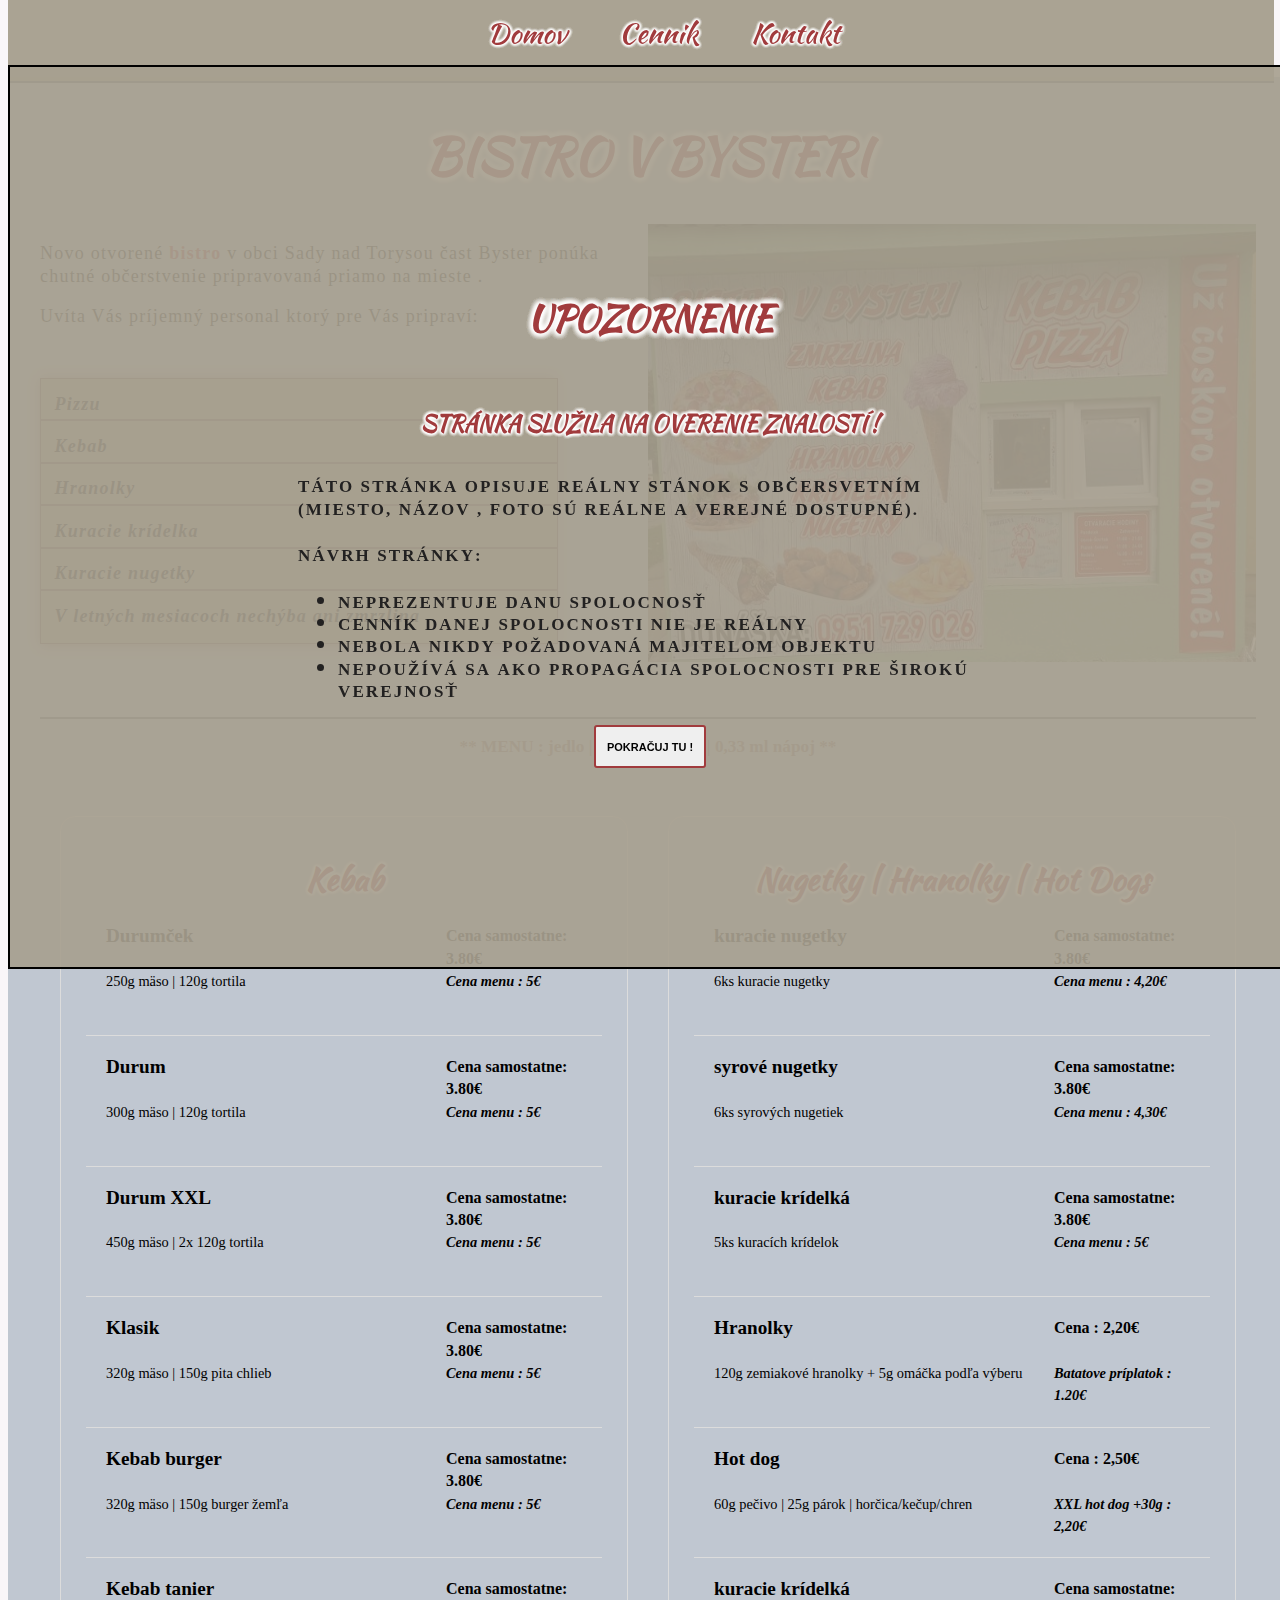
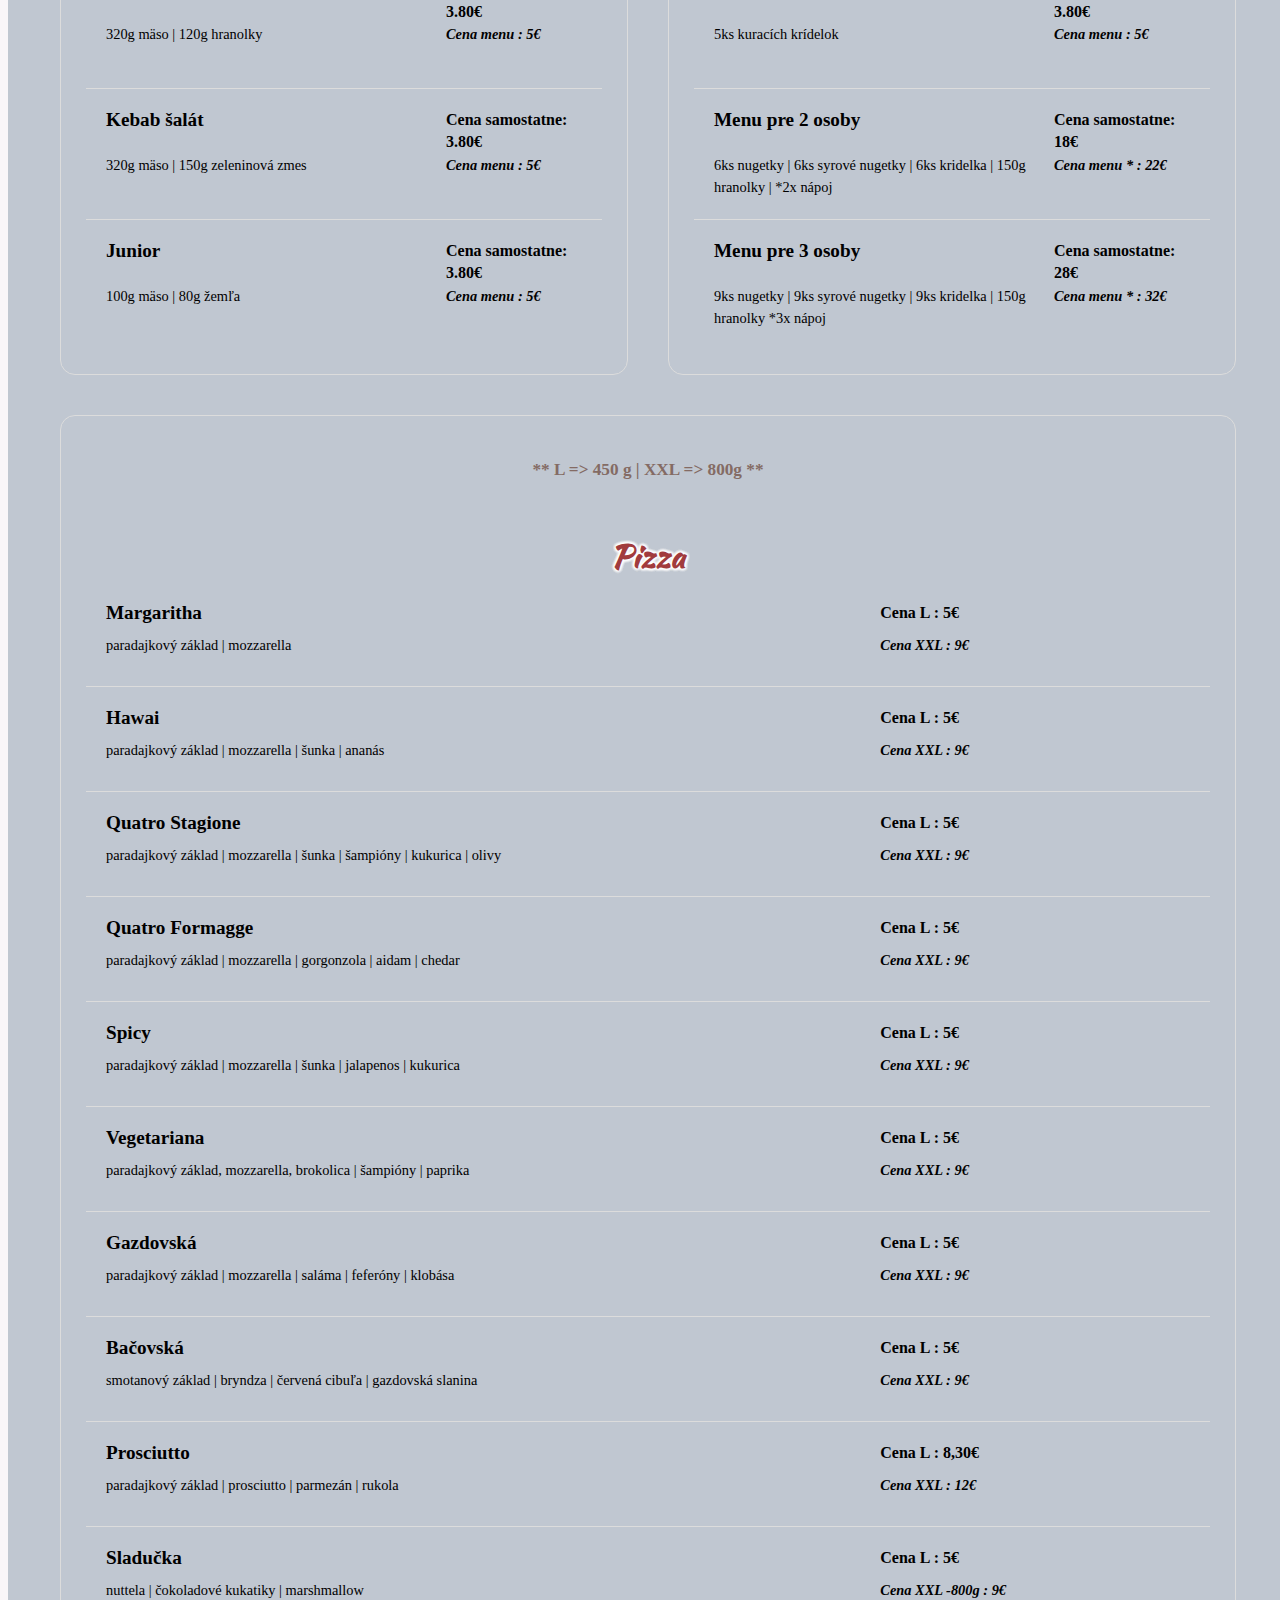
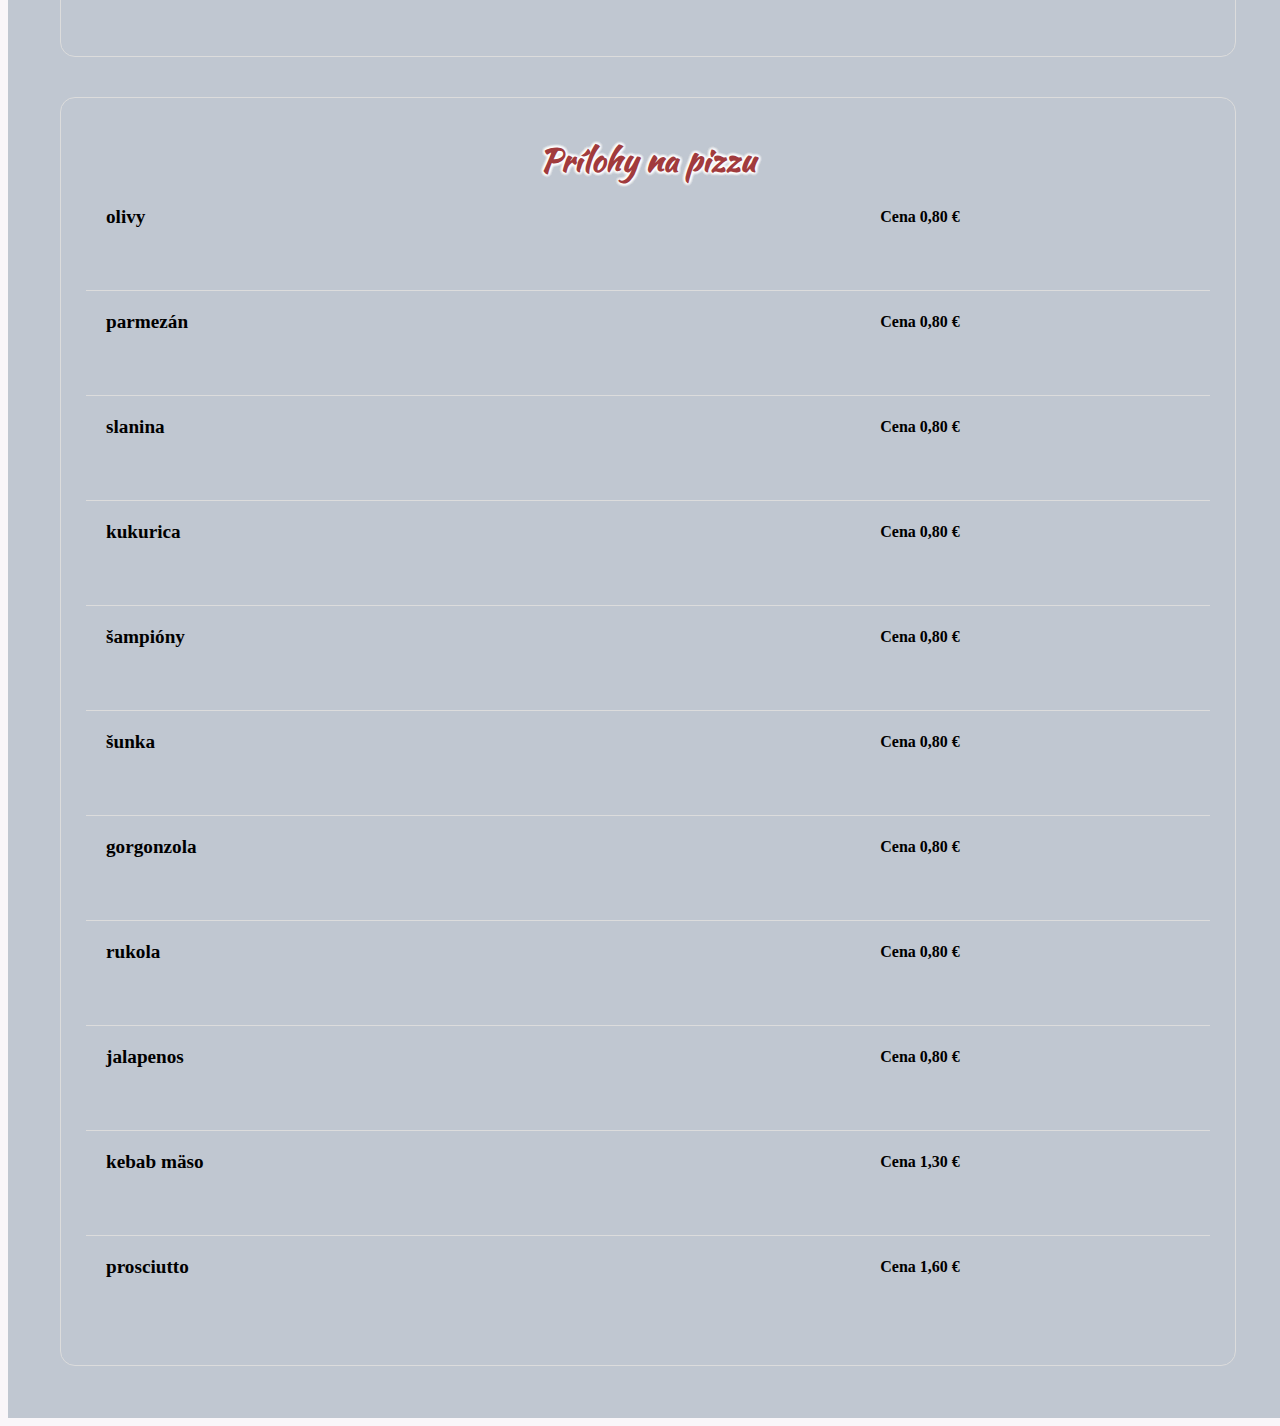
==== commit 67895c7c: "adding modal after start of page with information" ====
--- a/index.html
+++ b/index.html
@@ -8,9 +8,27 @@
     <title>Bistro v Bysteri</title>
   </head>
   <body>
+    <article class="modal">
+      <h1>Upozornenie</h1>
+      <h2 class="modal_name">Stránka služila na overenie znalostí  !</h2>
+      <div>
+        Táto stránka opisuje reálny stánok s občersvetním (miesto, názov , foto
+        sú reálne a verejné dostupné).
+        
+        <p>Návrh stránky:
+        <ul> 
+          <li>neprezentuje danu spolocnosť</li>
+          <li> cenník danej spolocnosti nie je reálny</li> 
+          <li> nebola nikdy požadovaná majitelom objektu </li>
+          <li> nepoužívá sa ako propagácia spolocnosti pre širokú verejnosť  </li>
+        </ul>
+        </p>
+      </div>
+      <button class="modal_close">Pokračuj tu !</button>
+    </article>
     <nav class="navigation">
       <ul>
-        <li><a href="#">Domov</a></li>
+        <li><a class= "domov" href="#">Domov</a></li>
         <li><a href="#">Cennik </a></li>
         <li><a href="#">Kontakt </a></li>
       </ul>
@@ -364,5 +382,7 @@
       </article>
     </main>
     <footer class="footer"></footer>
+
+    <script src="./app.js"></script>
   </body>
 </html>
--- a/scss/style.css
+++ b/scss/style.css
@@ -16,6 +16,8 @@
   font-size: 100%;
   background-color: #c0c7d1;
   line-height: 1.4em;
+  height: 100%;
+  width: 100%;
 }
 
 body main {
@@ -68,6 +70,67 @@
   padding: 0.04em 0 0.48em 0;
 }
 
+.modal {
+  font-variant-caps: all-petite-caps;
+  display: -webkit-box;
+  display: -ms-flexbox;
+  display: flex;
+  -webkit-box-orient: vertical;
+  -webkit-box-direction: normal;
+      -ms-flex-direction: column;
+          flex-direction: column;
+  -webkit-box-pack: center;
+      -ms-flex-pack: center;
+          justify-content: center;
+  -webkit-box-align: center;
+      -ms-flex-align: center;
+          align-items: center;
+  position: fixed;
+  height: 100vh;
+  width: 100vw;
+  -webkit-transform: translateY(-1200px);
+          transform: translateY(-1200px);
+  background-color: rgba(167, 160, 143, 0.92);
+  z-index: 500;
+  border: 0.125em solid black;
+  -webkit-transition: 1s all ease-out;
+  transition: 1s all ease-out;
+}
+
+.modal h2 {
+  font-family: KaushanScript, 'Lucida Grande', sans-serif;
+  font-size: 2em;
+  color: #a13b3d;
+  text-shadow: 0 0 0.12em #fff, 0 0 0.12em #fff, 0 0 0.12em #fff, 0 0 0.12em #fff, 0 0 0.12em #fff, 0 0 0.12em #fff, 0 0 0.12em #fff, 0 0 0.12em #fff;
+  text-align: center;
+  padding: 0.04em 0 0.48em 0;
+}
+
+.modal div {
+  width: 55%;
+  color: #222121;
+  font-size: 1.5em;
+  letter-spacing: 0.0875em;
+  font-weight: 800;
+}
+
+.modal.active {
+  -webkit-transform: translateY(-0.75em);
+          transform: translateY(-0.75em);
+  -webkit-transition: all 1s ease-in-out;
+  transition: all 1s ease-in-out;
+}
+
+.modal_close {
+  font-variant-caps: all-petite-caps;
+  border: #a13b3d 0.125em solid;
+  border-radius: 0.1875em;
+  padding: 0.66667em;
+  font-size: 1em;
+  font-weight: 700;
+  opacity: 1;
+}
+
 .container {
   display: -webkit-box;
   display: -ms-flexbox;
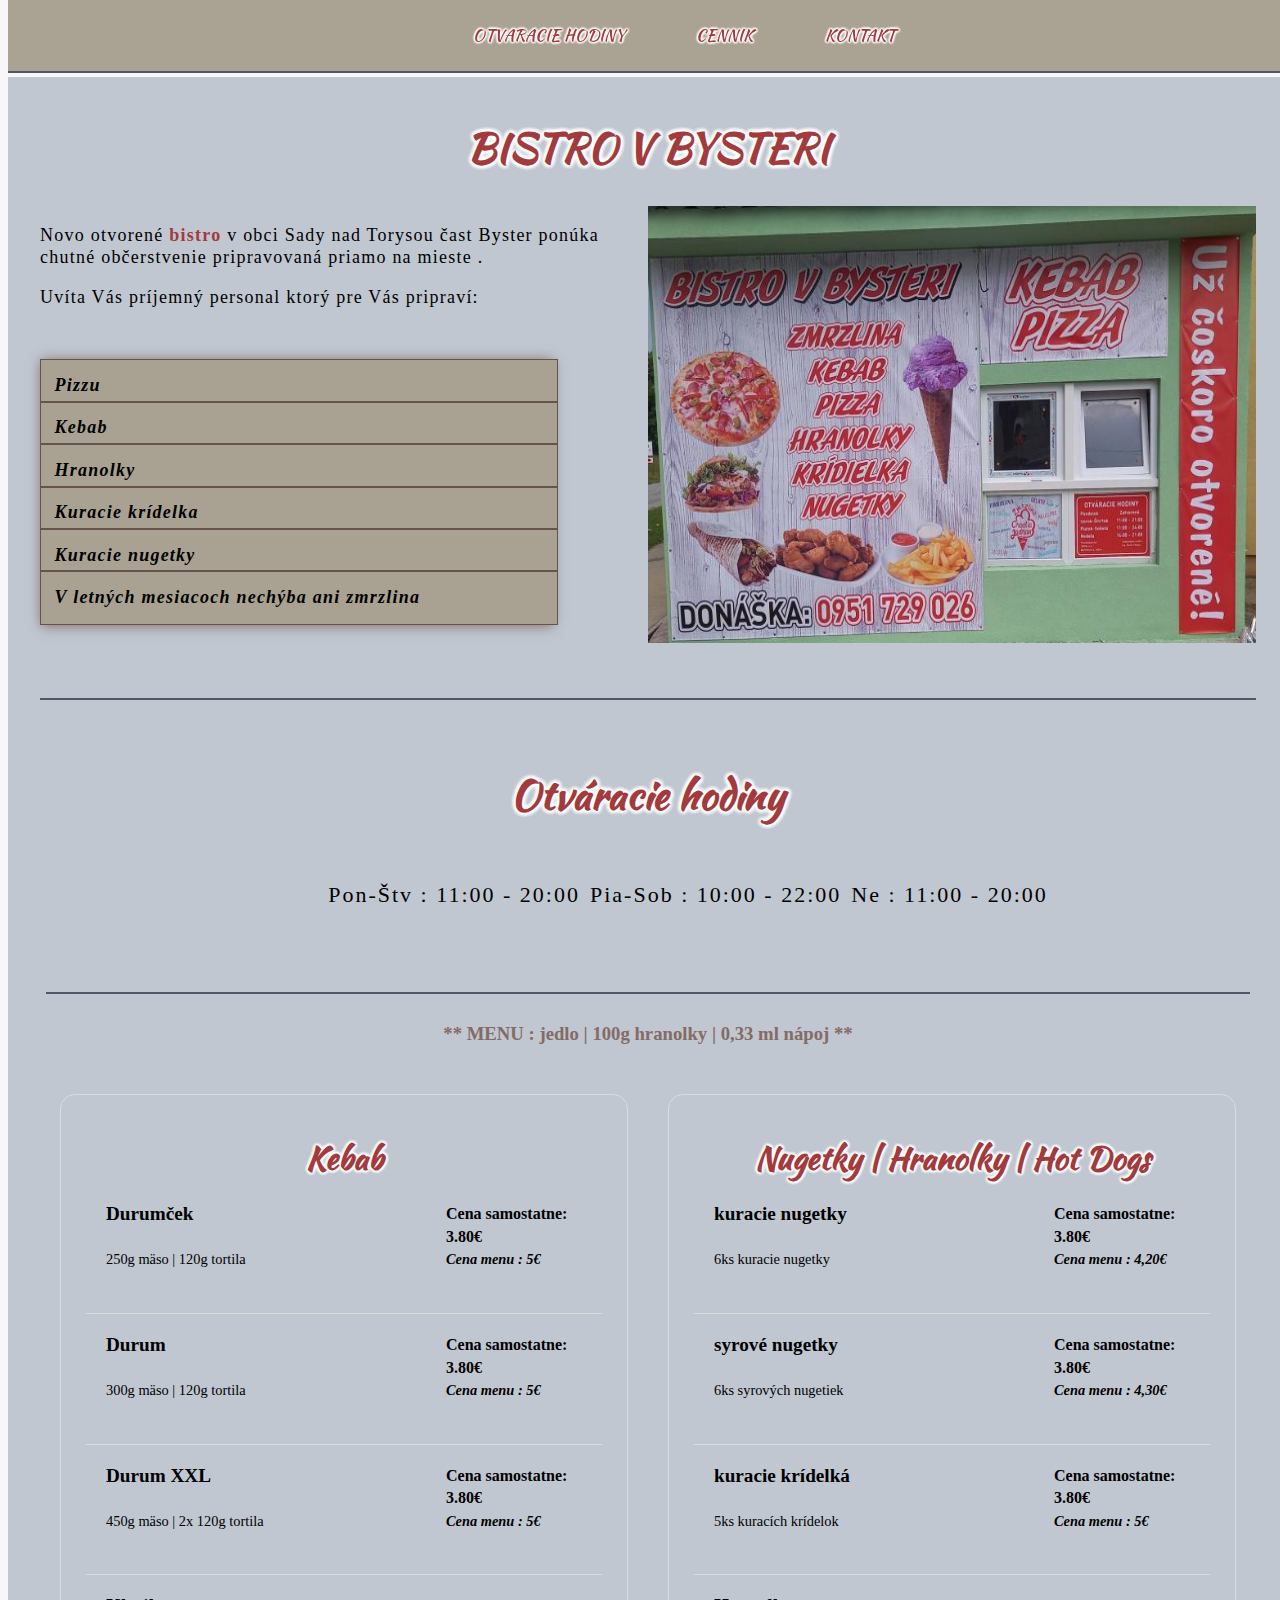
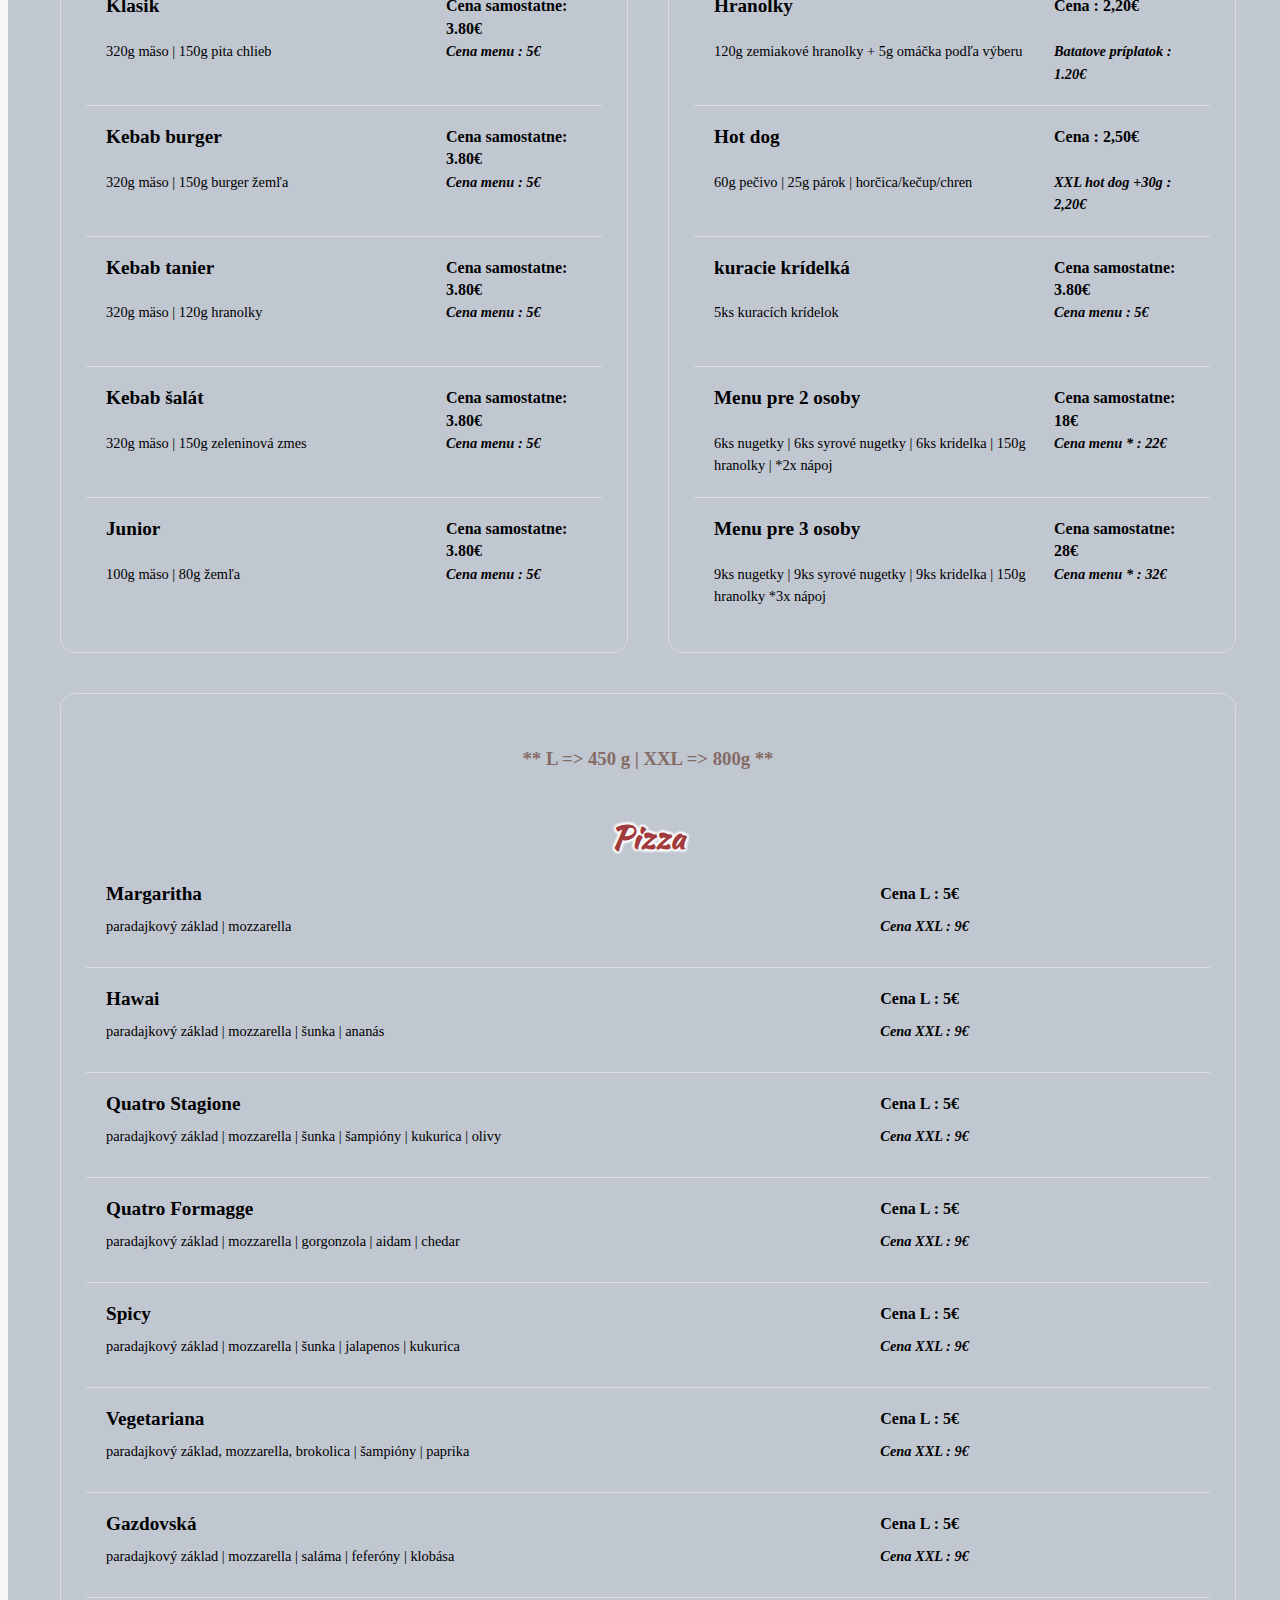
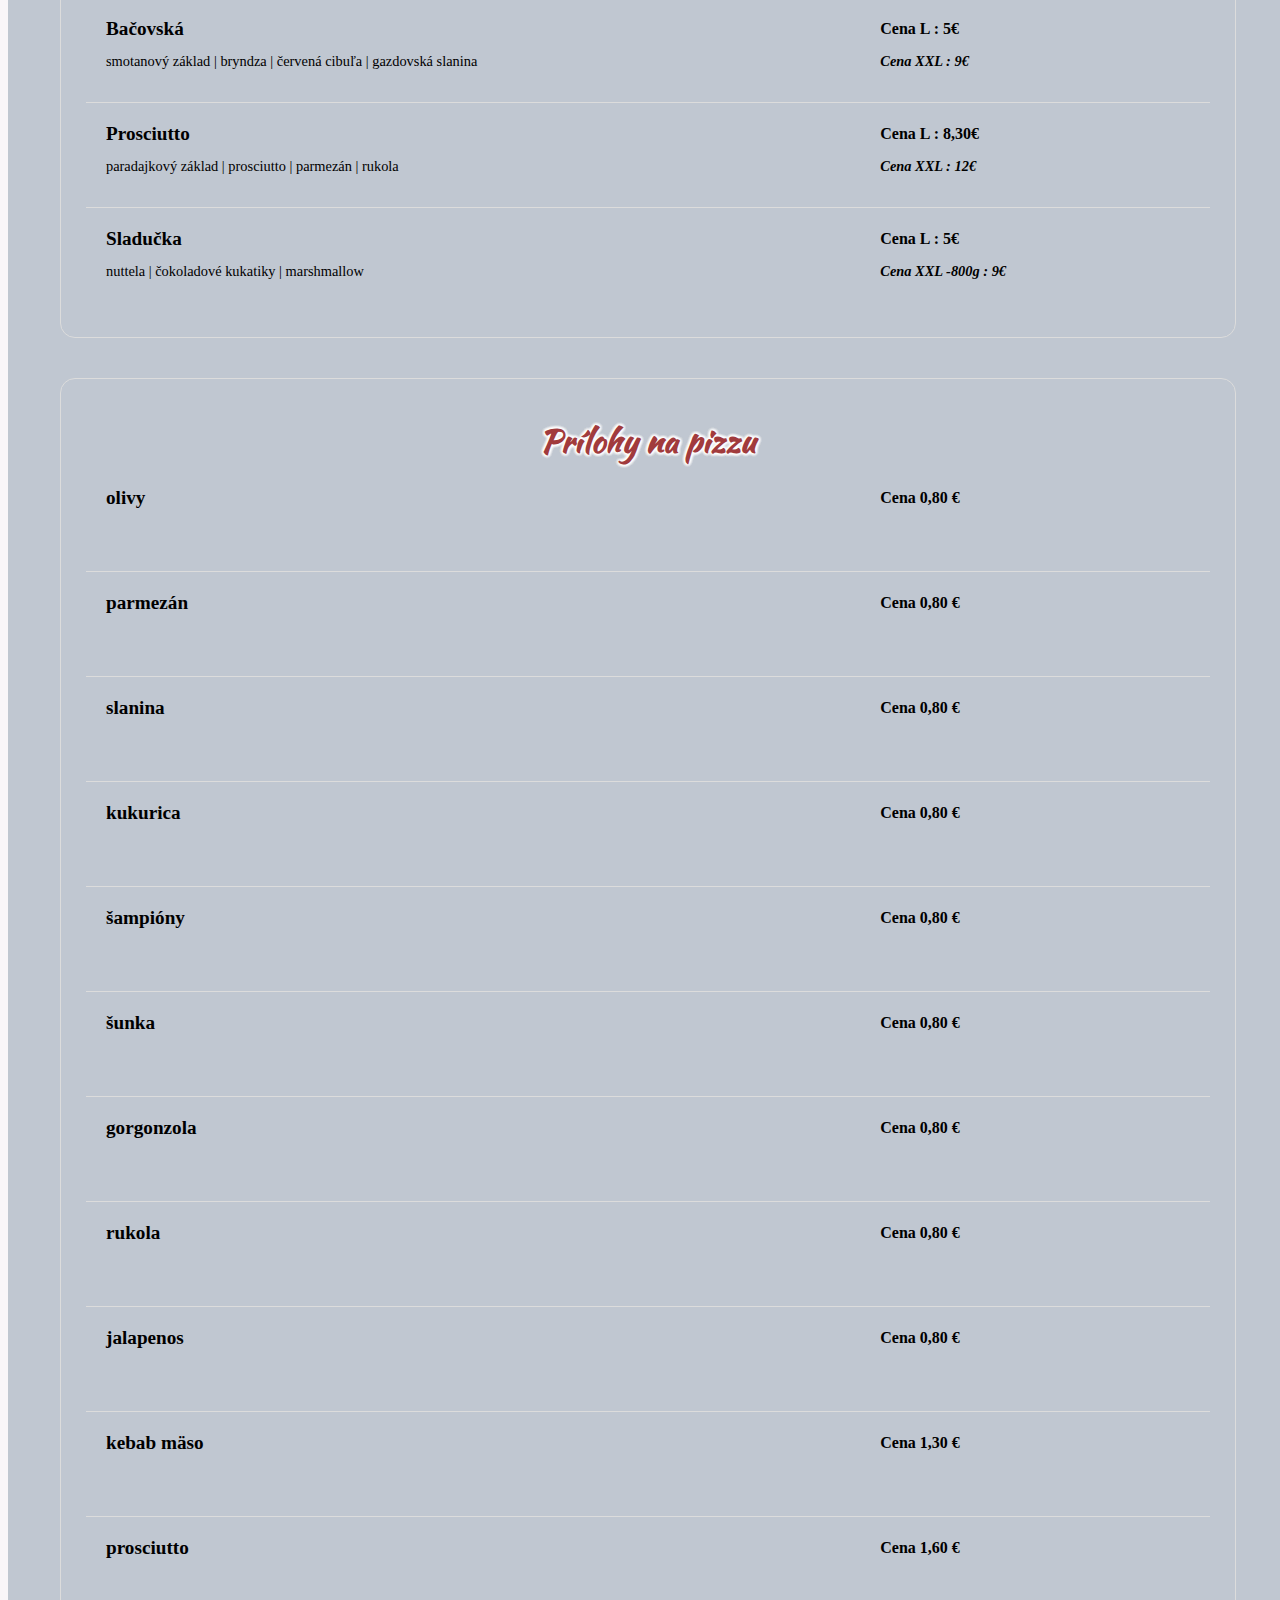
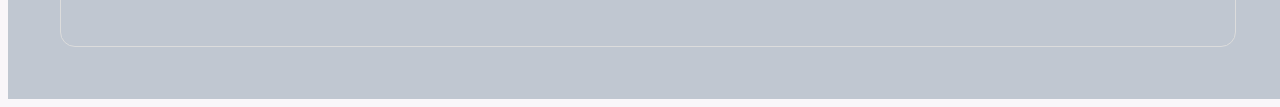
==== commit d283894f: "adding of open hours , not finilazed desing" ====
--- a/index.html
+++ b/index.html
@@ -28,7 +28,7 @@
     </article>
     <nav class="navigation">
       <ul>
-        <li><a class= "domov" href="#">Domov</a></li>
+        <li><a class= "domov" href="#">Otvaracie hodiny</a></li>
         <li><a href="#">Cennik </a></li>
         <li><a href="#">Kontakt </a></li>
       </ul>
@@ -56,7 +56,18 @@
 
         <img class="bistro" src="./img/bistro1.png" alt="picture of bistor" />
       </div>
-
+      <article class="hour_container">
+        <h1 class="open_hours">Otváracie hodiny</h1>
+        <div class="open_hours_table">
+        <div class="days">
+          <ul>
+            <li>Pon-Štv : 11:00 - 20:00</li>
+            <li>Pia-Sob : 10:00 - 22:00</li>
+            <li>Ne : 11:00 - 20:00</li>
+          </ul>
+        
+      </div>
+      </article>
       <article class="price">
         <div class="menu_note">
           <h3>** MENU : jedlo | 100g hranolky | 0,33 ml nápoj **</h3>
--- a/scss/style.css
+++ b/scss/style.css
@@ -21,6 +21,19 @@
 }
 
 body main {
+  display: -webkit-box;
+  display: -ms-flexbox;
+  display: flex;
+  -webkit-box-orient: vertical;
+  -webkit-box-direction: normal;
+      -ms-flex-direction: column;
+          flex-direction: column;
+  -webkit-box-pack: center;
+      -ms-flex-pack: center;
+          justify-content: center;
+  -webkit-box-align: center;
+      -ms-flex-align: center;
+          align-items: center;
   margin-top: 4.8em;
   padding: 2em;
 }
@@ -37,21 +50,22 @@
   -webkit-box-pack: center;
       -ms-flex-pack: center;
           justify-content: center;
-  padding: 1.5em 0.5em 2em 0;
+  padding: 1.5em 0.5em 1.5em 0;
   border-bottom: 0.125em solid #4d5869;
   overflow: hidden;
   position: fixed;
   top: -1.125em;
-  width: 98.3%;
+  width: 100vw;
   z-index: 200;
   background-color: rgba(167, 160, 143, 0.97);
 }
 
 .navigation a {
+  font-variant-caps: all-petite-caps;
   text-shadow: 0 0 0.12em #fff, 0 0 0.12em #fff, 0 0 0.12em #fff, 0 0 0.12em #fff, 0 0 0.12em #fff, 0 0 0.12em #fff, 0 0 0.12em #fff, 0 0 0.12em #fff;
   color: #a13b3d;
-  font-size: 1.75em;
-  padding-left: 1.875em;
+  font-size: 1.4375em;
+  padding-left: 3.125em;
   font-family: KaushanScript , 'Lucida Grande', sans-serif;
   text-decoration: none;
   z-index: 250;
@@ -63,7 +77,7 @@
 
 h1 {
   font-family: KaushanScript , 'Lucida Grande', sans-serif;
-  font-size: 3.125em;
+  font-size: 2.5em;
   color: #a13b3d;
   text-shadow: 0 0 0.12em #fff, 0 0 0.12em #fff, 0 0 0.12em #fff, 0 0 0.12em #fff, 0 0 0.12em #fff, 0 0 0.12em #fff, 0 0 0.12em #fff, 0 0 0.12em #fff;
   text-align: center;
@@ -183,6 +197,44 @@
   width: 50%;
 }
 
+.hour_container {
+  padding: 3.4375em;
+  display: -webkit-box;
+  display: -ms-flexbox;
+  display: flex;
+  -webkit-box-orient: vertical;
+  -webkit-box-direction: normal;
+      -ms-flex-direction: column;
+          flex-direction: column;
+  width: 90%;
+  height: 100%;
+  border-bottom: 0.125em solid #4d5869;
+}
+
+.open_hours_table {
+  display: -webkit-box;
+  display: -ms-flexbox;
+  display: flex;
+  -webkit-box-pack: space-evenly;
+      -ms-flex-pack: space-evenly;
+          justify-content: space-evenly;
+  width: 100%;
+  letter-spacing: 2px;
+  font-size: 1.375em;
+  line-height: 1.875em;
+}
+
+.open_hours_table ul {
+  display: -webkit-box;
+  display: -ms-flexbox;
+  display: flex;
+  list-style: none;
+  width: 100%;
+  -webkit-box-pack: space-evenly;
+      -ms-flex-pack: space-evenly;
+          justify-content: space-evenly;
+}
+
 .cenniktable {
   display: -webkit-box;
   display: -ms-flexbox;
@@ -240,10 +292,10 @@
   -ms-grid-column: 1;
   -ms-grid-column-span: 2;
   grid-column: 1/3;
-  font-size: 92%;
+  font-size: 100%;
   color: #846b64;
   font-weight: 400;
-  padding-bottom: 1.375em;
+  padding: 0.625em 0em;
 }
 
 .category_descripton {
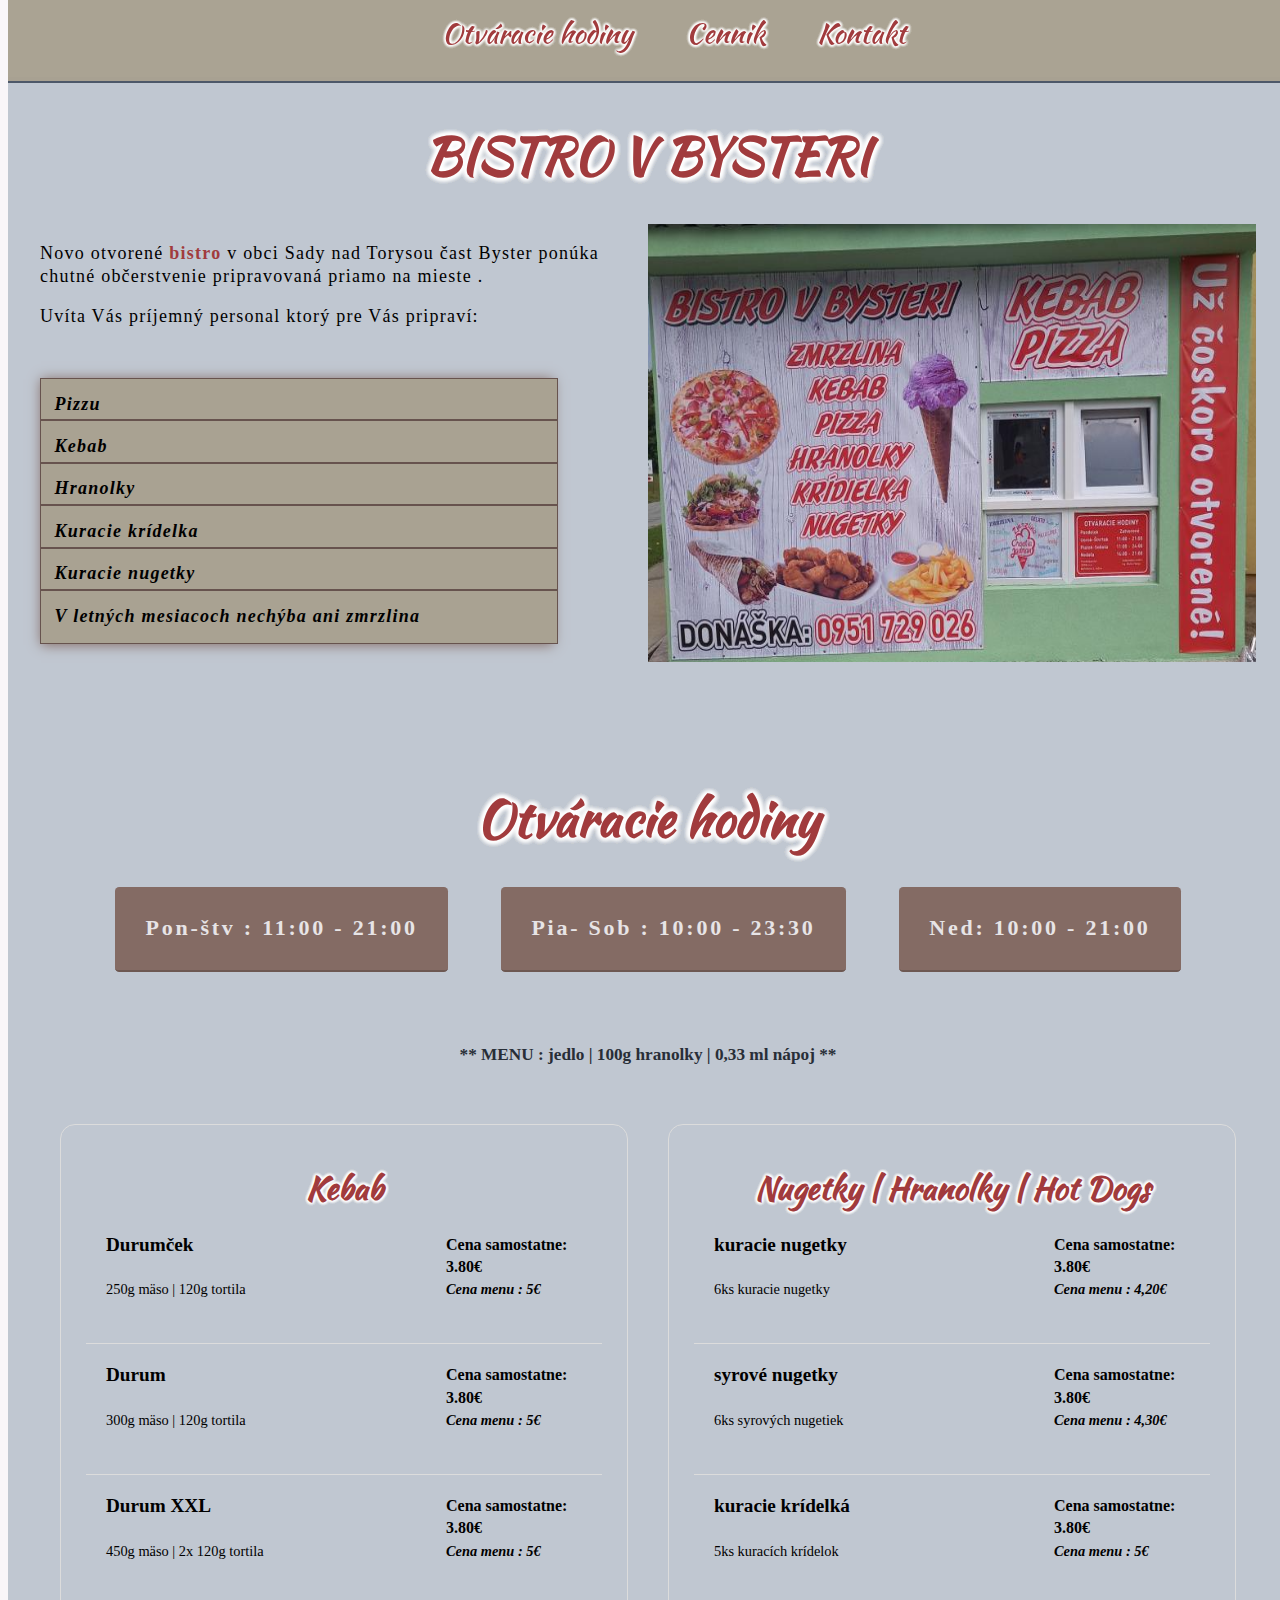
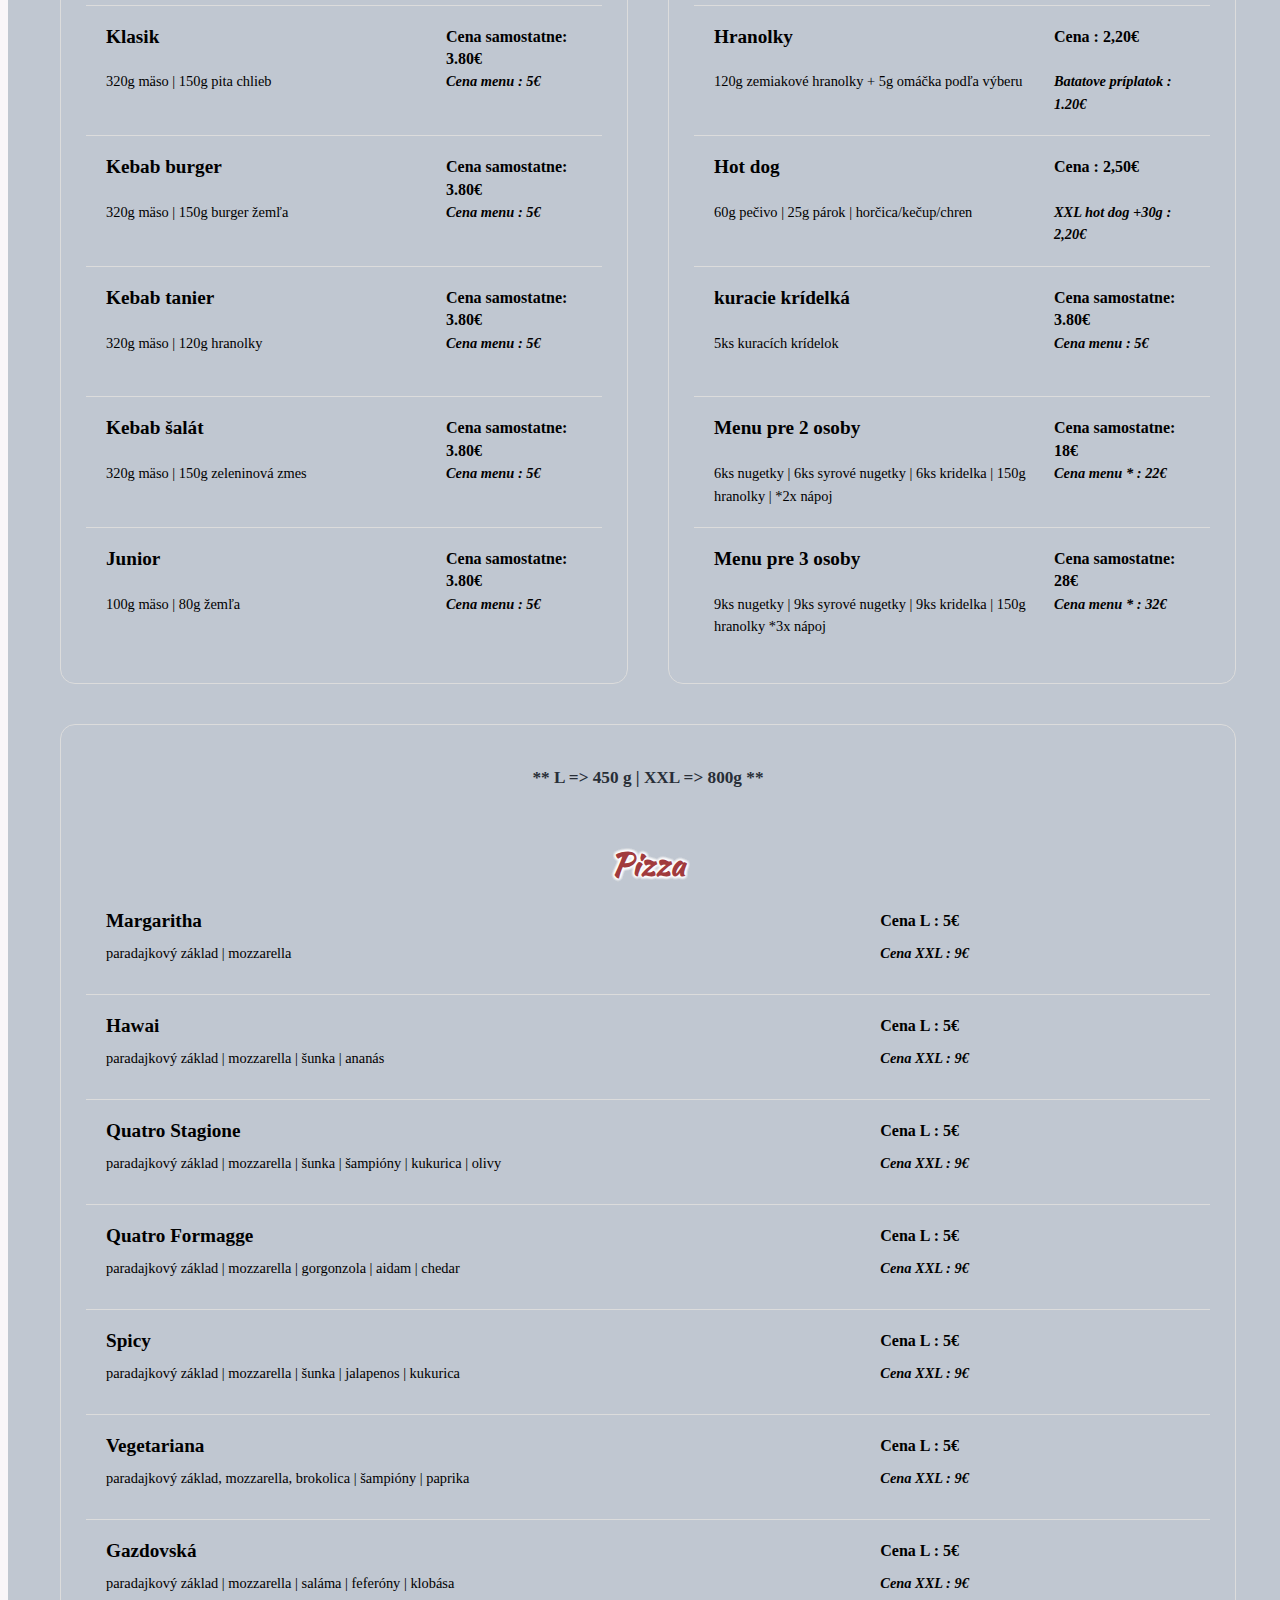
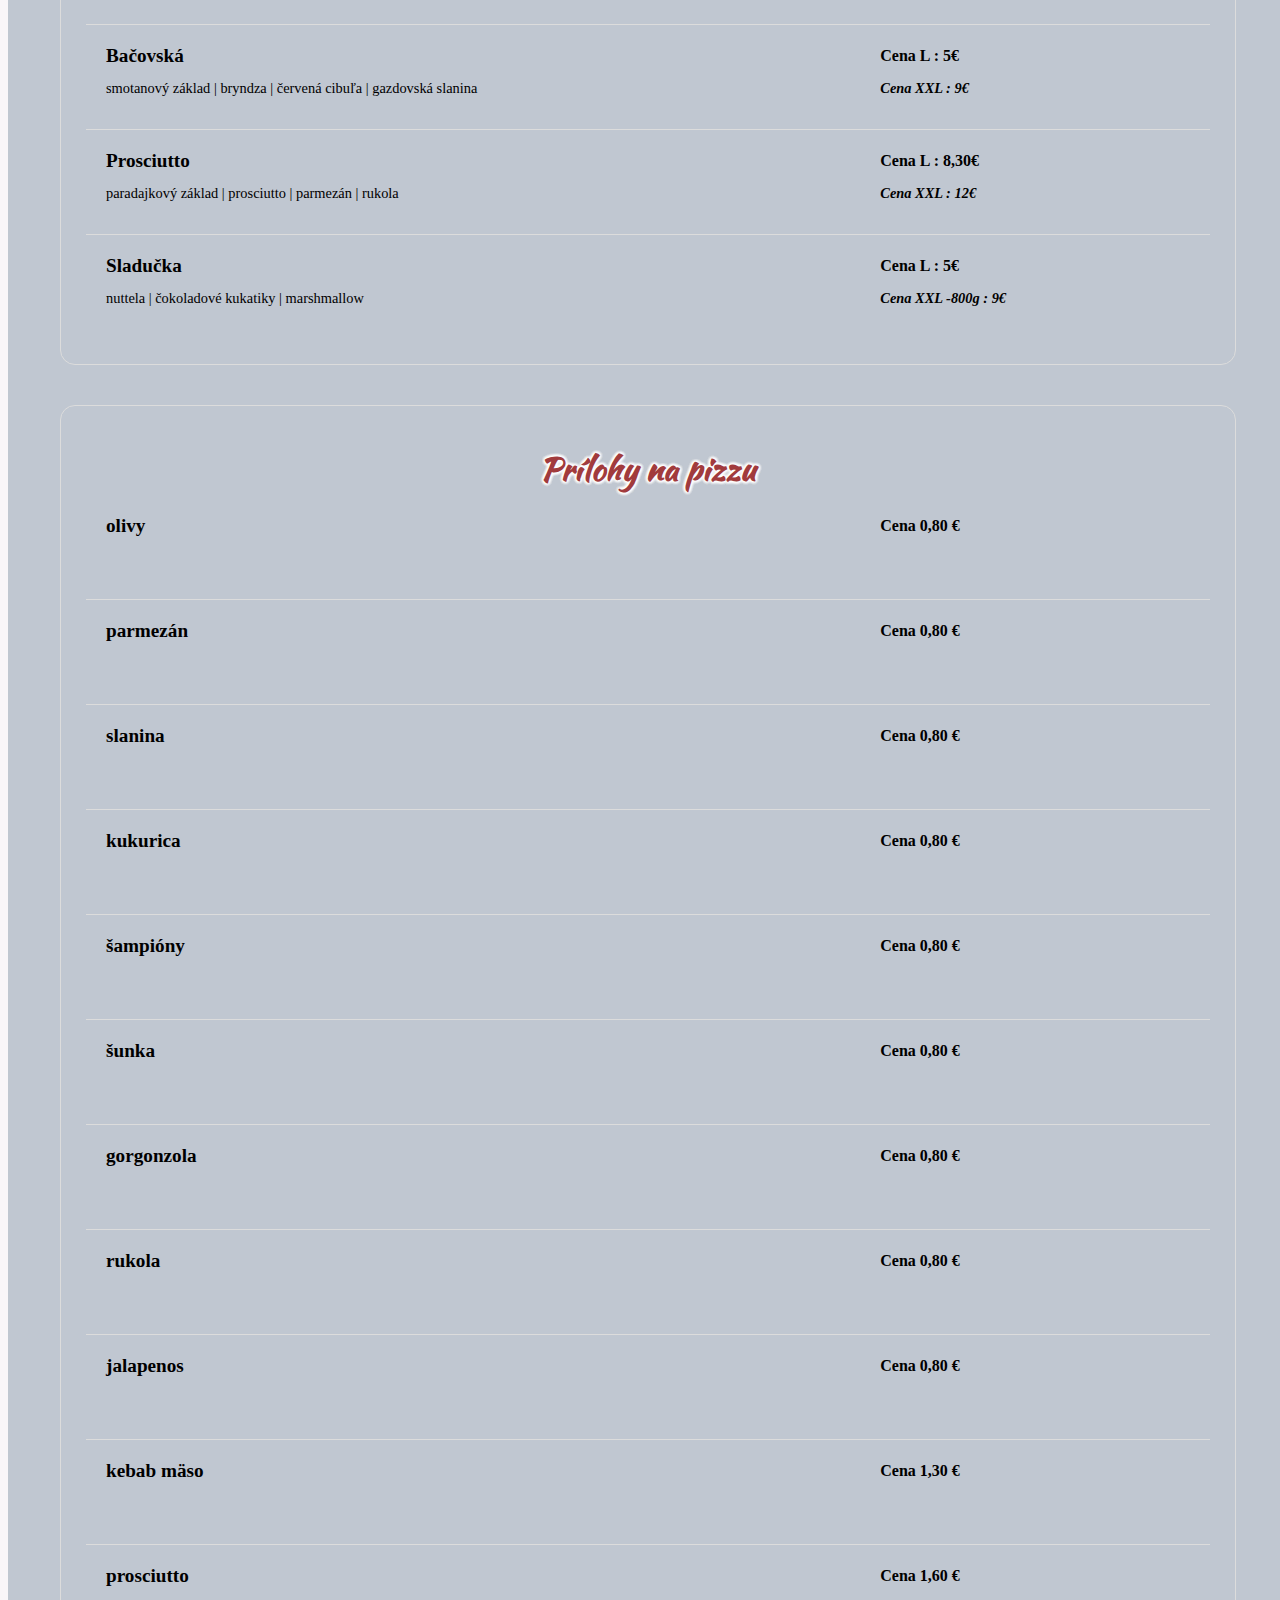
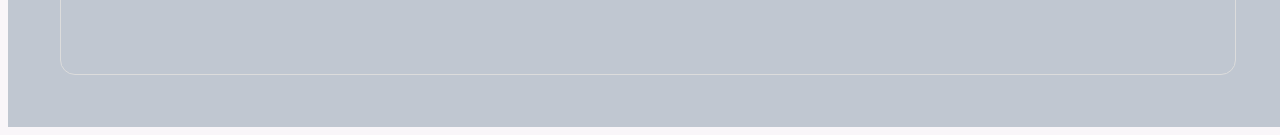
==== commit cfb076fe: "adding open hours" ====
--- a/index.html
+++ b/index.html
@@ -15,7 +15,7 @@
         Táto stránka opisuje reálny stánok s občersvetním (miesto, názov , foto
         sú reálne a verejné dostupné).
         
-        <p>Návrh stránky:
+        <p>Webová stránka:
         <ul> 
           <li>neprezentuje danu spolocnosť</li>
           <li> cenník danej spolocnosti nie je reálny</li> 
@@ -28,7 +28,7 @@
     </article>
     <nav class="navigation">
       <ul>
-        <li><a class= "domov" href="#">Otvaracie hodiny</a></li>
+        <li><a class= "domov" href="#">Otváracie hodiny</a></li>
         <li><a href="#">Cennik </a></li>
         <li><a href="#">Kontakt </a></li>
       </ul>
@@ -53,21 +53,16 @@
             <li>V letných mesiacoch nechýba ani zmrzlina</li>
           </ul>
         </article>
-
         <img class="bistro" src="./img/bistro1.png" alt="picture of bistor" />
       </div>
-      <article class="hour_container">
-        <h1 class="open_hours">Otváracie hodiny</h1>
-        <div class="open_hours_table">
-        <div class="days">
-          <ul>
-            <li>Pon-Štv : 11:00 - 20:00</li>
-            <li>Pia-Sob : 10:00 - 22:00</li>
-            <li>Ne : 11:00 - 20:00</li>
-          </ul>
-        
-      </div>
-      </article>
+      <article class="open_hours_container">
+          <h1 class="hours_header">Otváracie hodiny</h1>
+          <div class="hours_wrapper">
+            <div class="hours_item">Pon-štv : 11:00 - 21:00</div>
+            <div class="hours_item">Pia- Sob : 10:00 - 23:30</div>
+            <div class="hours_item">Ned: 10:00 - 21:00 </div>
+          </div>
+        </article>
       <article class="price">
         <div class="menu_note">
           <h3>** MENU : jedlo | 100g hranolky | 0,33 ml nápoj **</h3>
--- a/scss/style.css
+++ b/scss/style.css
@@ -21,6 +21,8 @@
 }
 
 body main {
+  margin-top: 4.8em;
+  padding: 2em;
   display: -webkit-box;
   display: -ms-flexbox;
   display: flex;
@@ -28,14 +30,9 @@
   -webkit-box-direction: normal;
       -ms-flex-direction: column;
           flex-direction: column;
-  -webkit-box-pack: center;
-      -ms-flex-pack: center;
-          justify-content: center;
   -webkit-box-align: center;
       -ms-flex-align: center;
           align-items: center;
-  margin-top: 4.8em;
-  padding: 2em;
 }
 
 .navigation ul {
@@ -50,22 +47,21 @@
   -webkit-box-pack: center;
       -ms-flex-pack: center;
           justify-content: center;
-  padding: 1.5em 0.5em 1.5em 0;
+  padding: 1.5em 0.5em 2em 0;
   border-bottom: 0.125em solid #4d5869;
   overflow: hidden;
   position: fixed;
   top: -1.125em;
-  width: 100vw;
+  width: 100%;
   z-index: 200;
   background-color: rgba(167, 160, 143, 0.97);
 }
 
 .navigation a {
-  font-variant-caps: all-petite-caps;
   text-shadow: 0 0 0.12em #fff, 0 0 0.12em #fff, 0 0 0.12em #fff, 0 0 0.12em #fff, 0 0 0.12em #fff, 0 0 0.12em #fff, 0 0 0.12em #fff, 0 0 0.12em #fff;
   color: #a13b3d;
-  font-size: 1.4375em;
-  padding-left: 3.125em;
+  font-size: 1.75em;
+  padding-left: 1.875em;
   font-family: KaushanScript , 'Lucida Grande', sans-serif;
   text-decoration: none;
   z-index: 250;
@@ -77,7 +73,7 @@
 
 h1 {
   font-family: KaushanScript , 'Lucida Grande', sans-serif;
-  font-size: 2.5em;
+  font-size: 3.125em;
   color: #a13b3d;
   text-shadow: 0 0 0.12em #fff, 0 0 0.12em #fff, 0 0 0.12em #fff, 0 0 0.12em #fff, 0 0 0.12em #fff, 0 0 0.12em #fff, 0 0 0.12em #fff, 0 0 0.12em #fff;
   text-align: center;
@@ -153,7 +149,6 @@
   -webkit-box-direction: normal;
       -ms-flex-direction: row;
           flex-direction: row;
-  border-bottom: 0.125em solid #4d5869;
   padding-bottom: 3.4375em;
 }
 
@@ -197,8 +192,7 @@
   width: 50%;
 }
 
-.hour_container {
-  padding: 3.4375em;
+.open_hours_container {
   display: -webkit-box;
   display: -ms-flexbox;
   display: flex;
@@ -206,33 +200,36 @@
   -webkit-box-direction: normal;
       -ms-flex-direction: column;
           flex-direction: column;
-  width: 90%;
-  height: 100%;
-  border-bottom: 0.125em solid #4d5869;
-}
-
-.open_hours_table {
-  display: -webkit-box;
-  display: -ms-flexbox;
-  display: flex;
-  -webkit-box-pack: space-evenly;
-      -ms-flex-pack: space-evenly;
-          justify-content: space-evenly;
+  width: 92%;
+  justify-items: center;
+  -webkit-box-align: center;
+      -ms-flex-align: center;
+          align-items: center;
+  padding: 3.4375em;
+}
+
+.hours_wrapper {
   width: 100%;
-  letter-spacing: 2px;
+  display: -webkit-box;
+  display: -ms-flexbox;
+  display: flex;
+  -webkit-box-orient: horizontal;
+  -webkit-box-direction: normal;
+      -ms-flex-direction: row;
+          flex-direction: row;
+  letter-spacing: 0.125em;
   font-size: 1.375em;
-  line-height: 1.875em;
-}
-
-.open_hours_table ul {
-  display: -webkit-box;
-  display: -ms-flexbox;
-  display: flex;
-  list-style: none;
-  width: 100%;
-  -webkit-box-pack: space-evenly;
-      -ms-flex-pack: space-evenly;
-          justify-content: space-evenly;
+  -ms-flex-pack: distribute;
+      justify-content: space-around;
+}
+
+.hours_item {
+  padding: 1.375em;
+  background-color: #846b64;
+  border-radius: 0.1875em;
+  border-bottom: 0.09375em solid #6d5852;
+  font-weight: 700;
+  color: #e7e4e6;
 }
 
 .cenniktable {
@@ -292,10 +289,10 @@
   -ms-grid-column: 1;
   -ms-grid-column-span: 2;
   grid-column: 1/3;
-  font-size: 100%;
-  color: #846b64;
+  font-size: 92%;
+  color: #282e37;
   font-weight: 400;
-  padding: 0.625em 0em;
+  padding-bottom: 1.375em;
 }
 
 .category_descripton {
